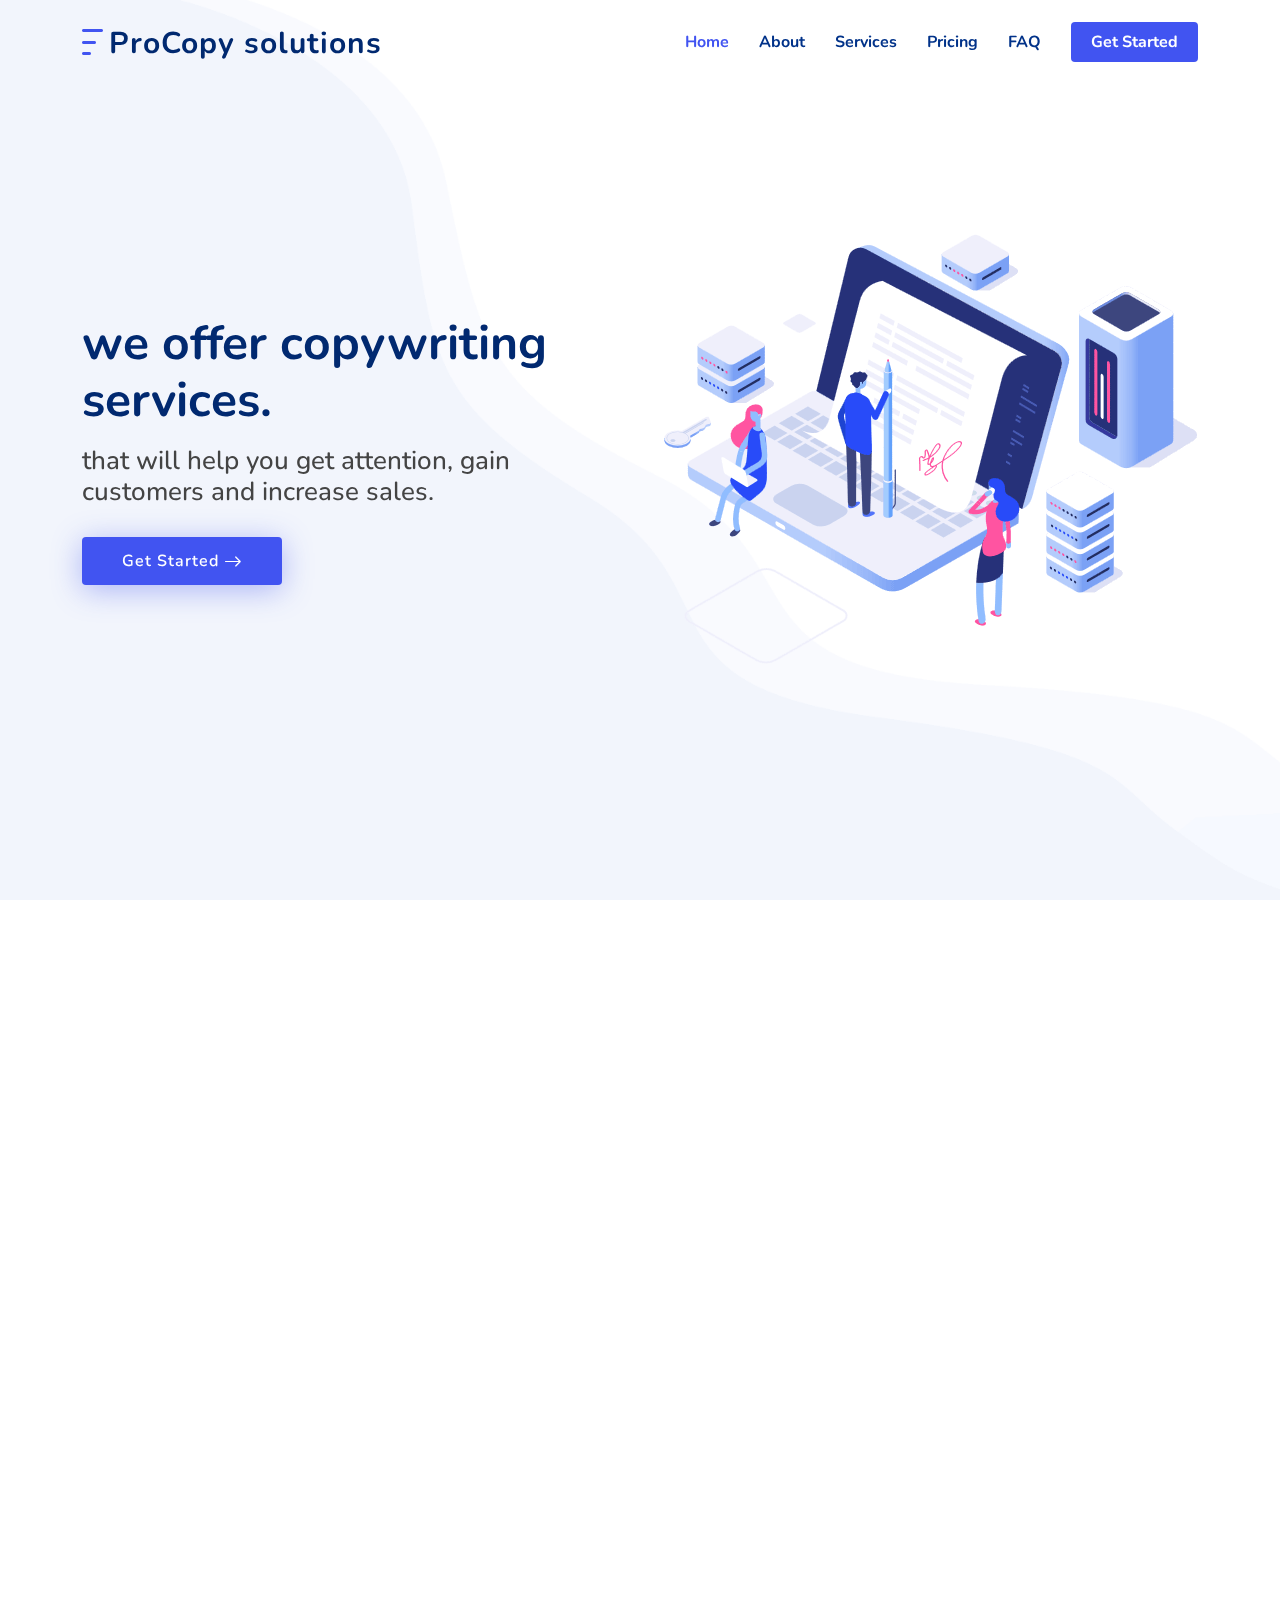
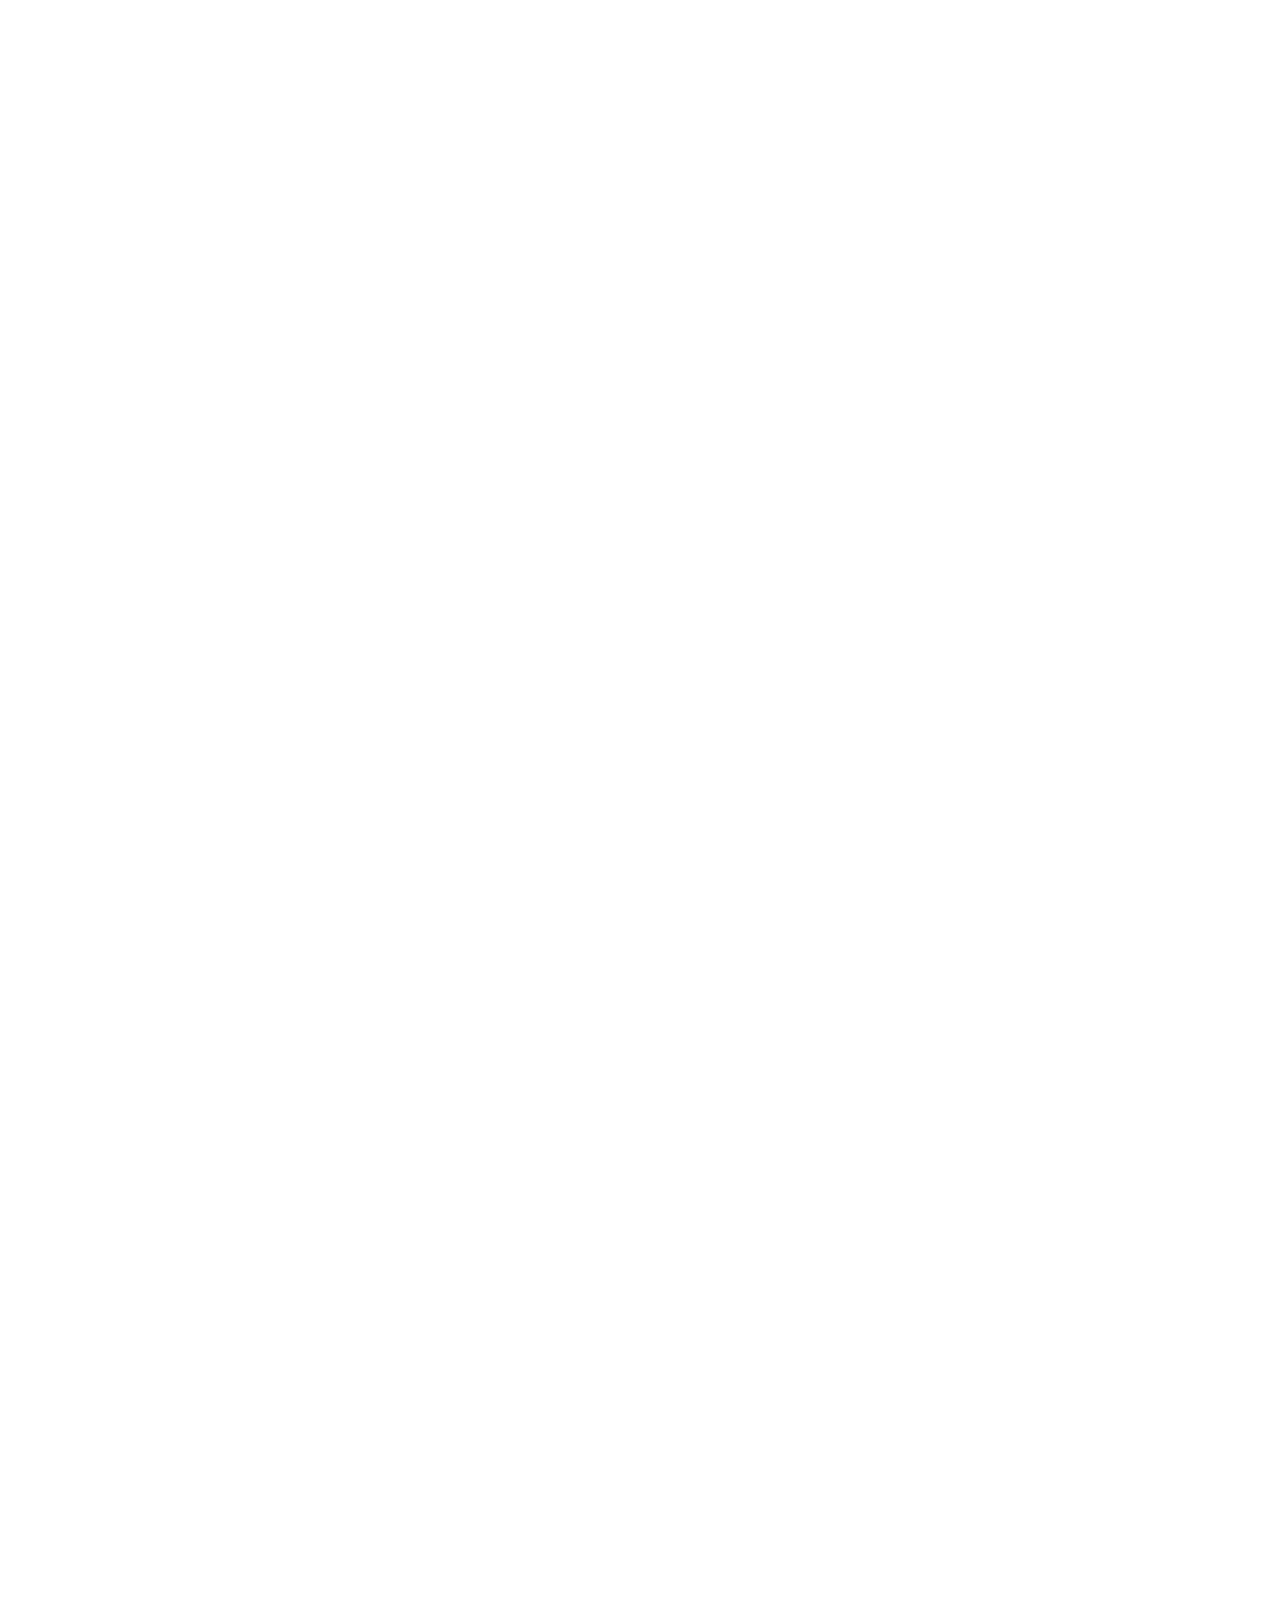
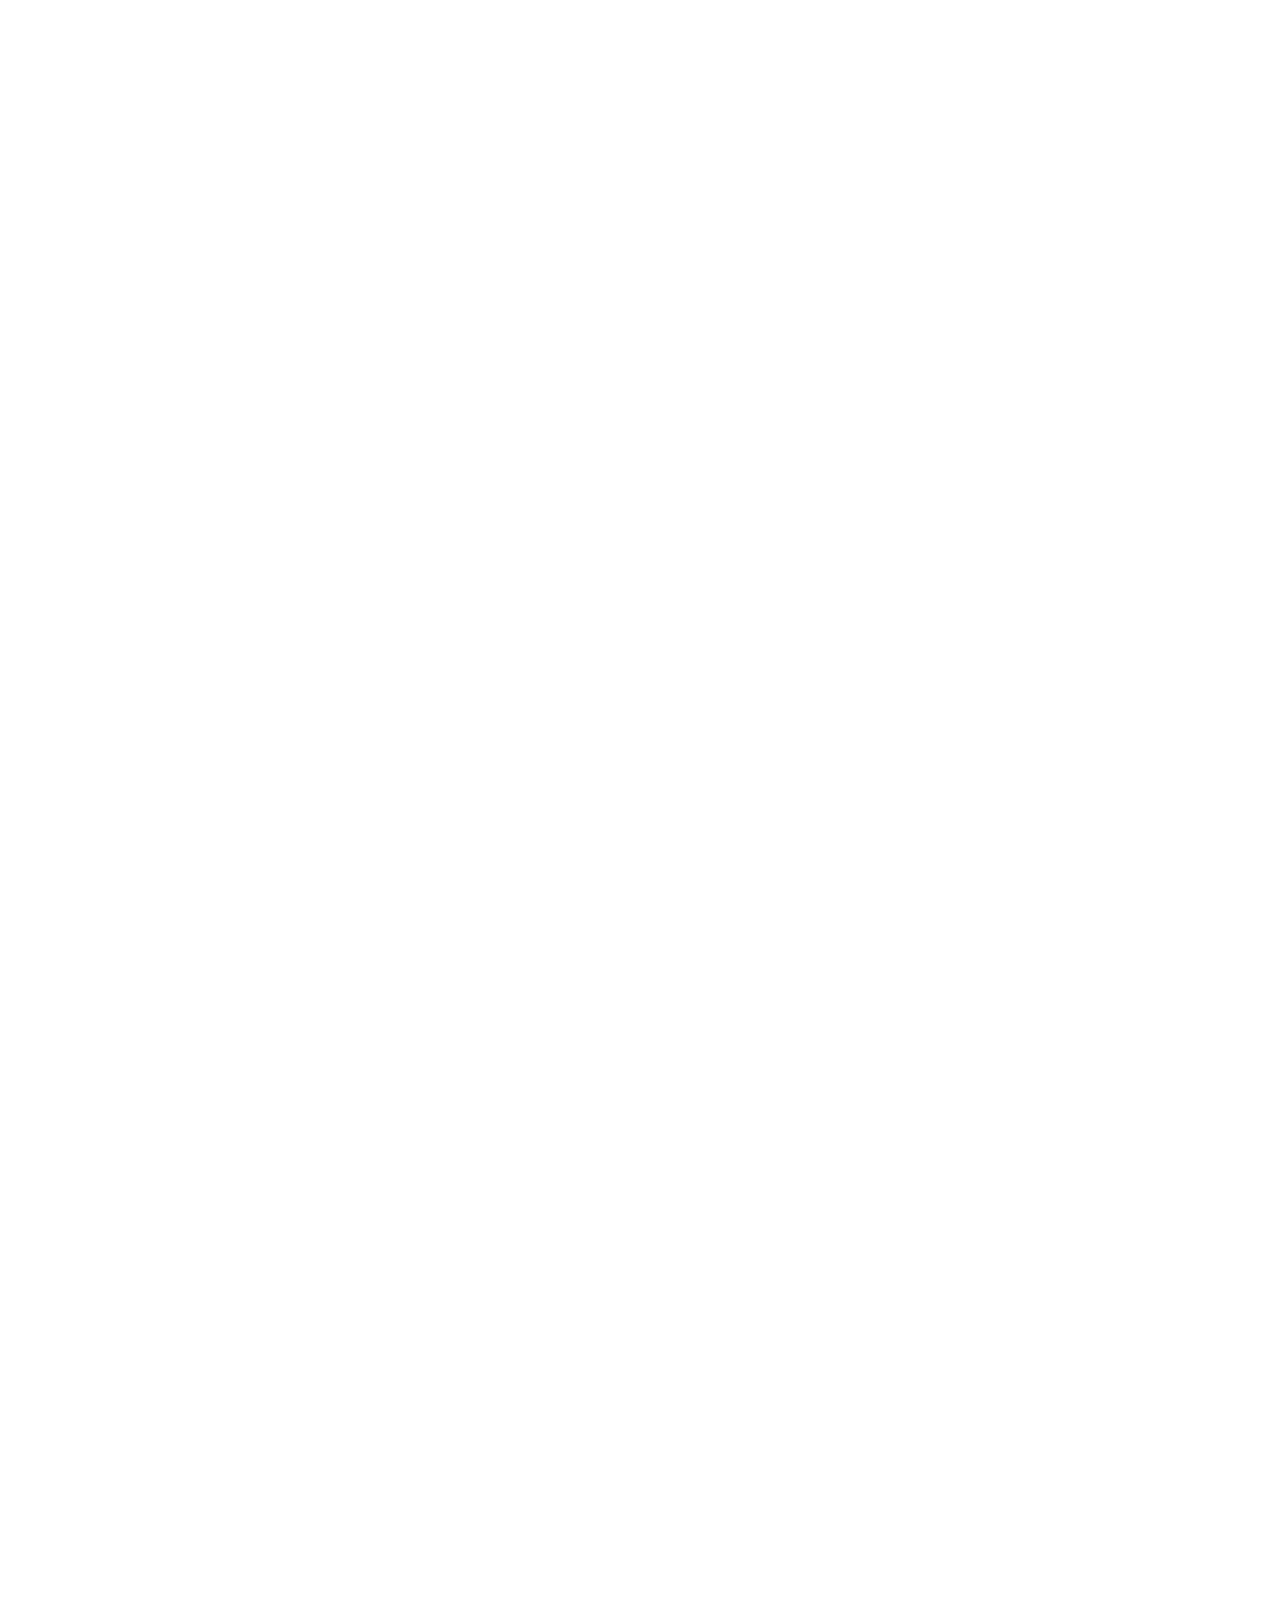
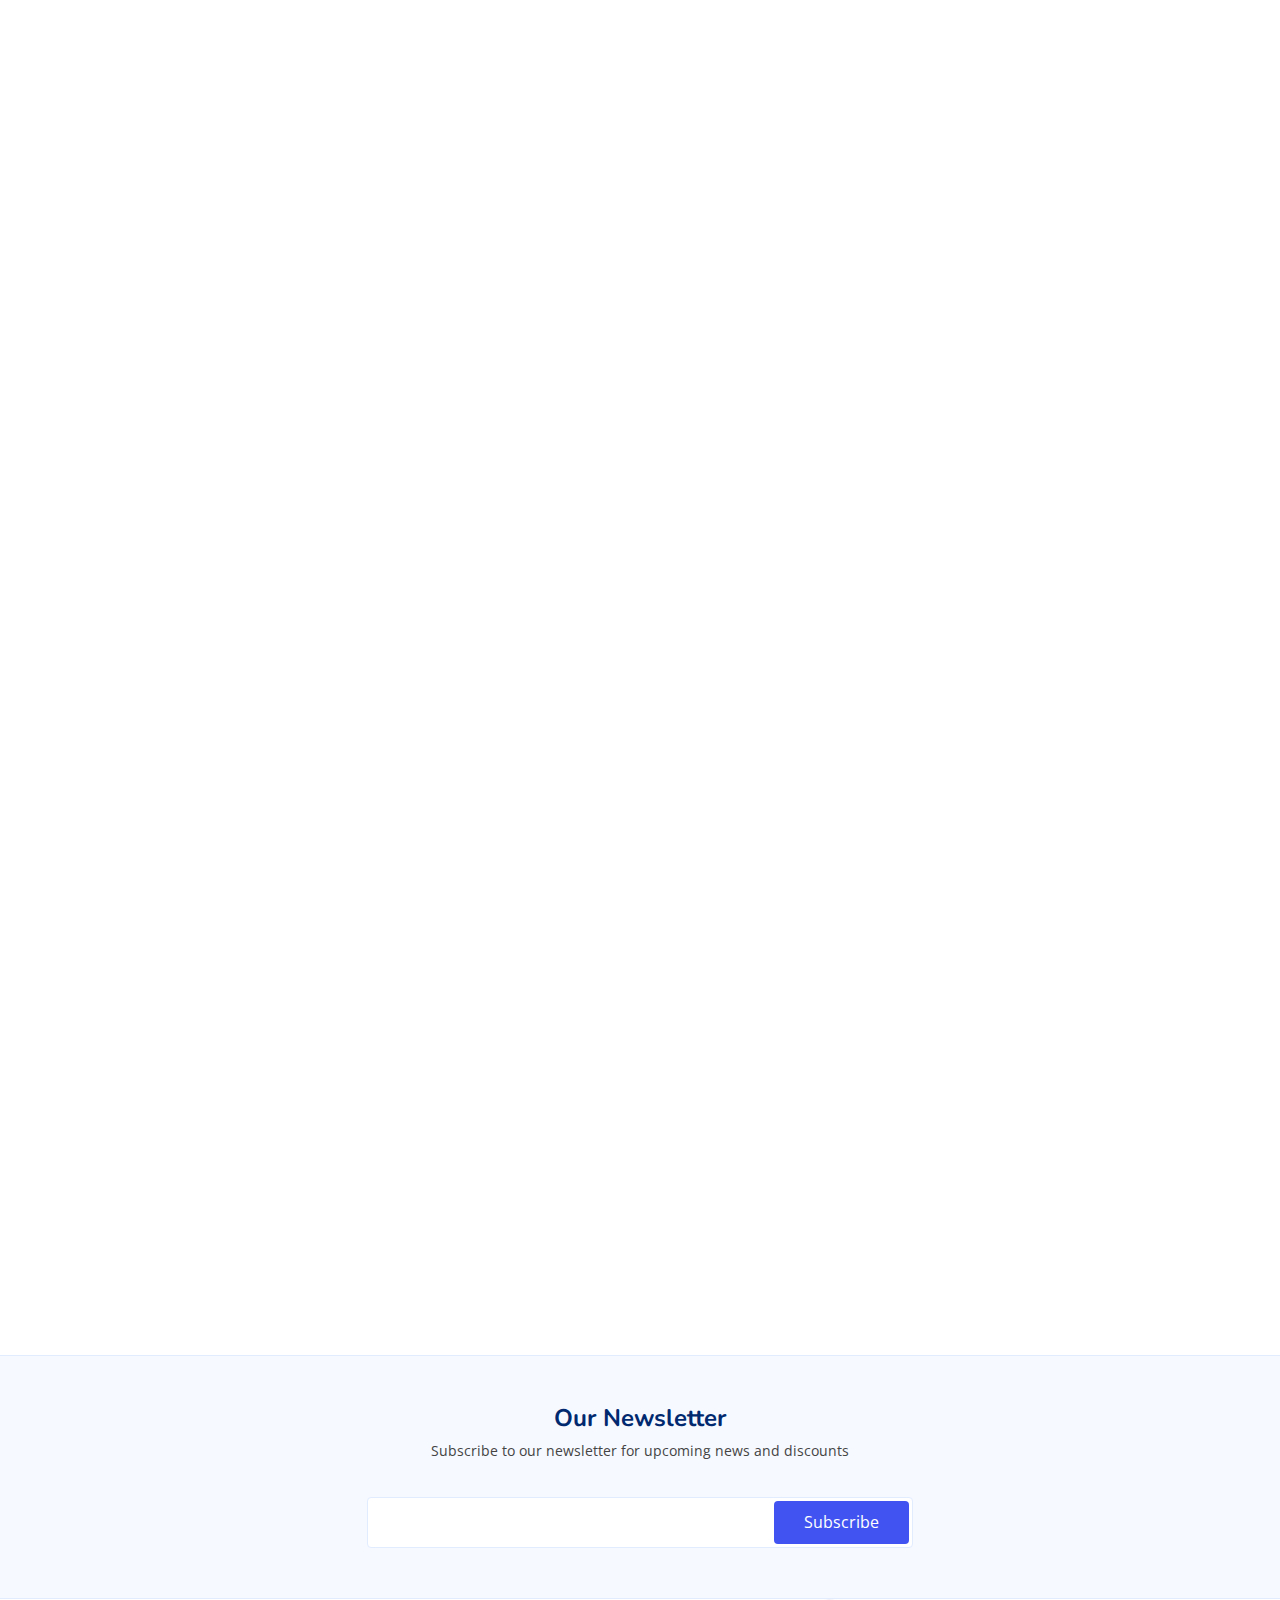
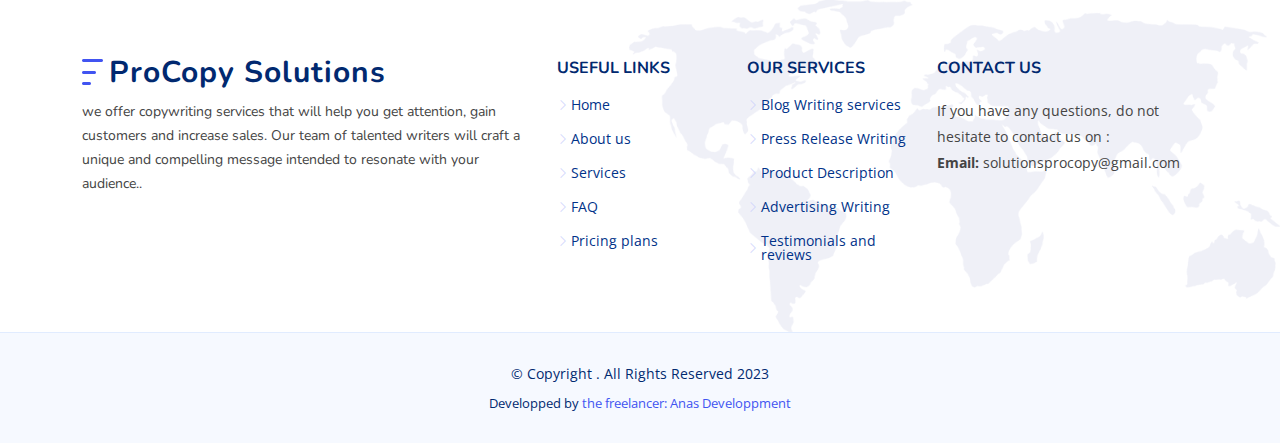
==== index.html @ a3f0e6fd "Update index.html" ====
<!DOCTYPE html>
<html lang="en">

<head>
  <meta charset="utf-8">
  <meta content="width=device-width, initial-scale=1.0" name="viewport">

  <title>ProCopy Solutions</title>
  <meta content="offer copywriting services that will help you get attention, gain customers and increase sales. Our team of talented writers will craft a unique and compelling message intended to resonate with your audience.." name="description">

  <meta content="" name="keywords">

  <!-- Favicons -->
  <link href="img/favicon.png" rel="icon">
  <link href="img/apple-touch-icon.png" rel="apple-touch-icon">

  <!-- Google Fonts -->
  <link href="https://fonts.googleapis.com/css?family=Open+Sans:300,300i,400,400i,600,600i,700,700i|Nunito:300,300i,400,400i,600,600i,700,700i|Poppins:300,300i,400,400i,500,500i,600,600i,700,700i" rel="stylesheet">

  <!-- Vendor CSS Files -->
  <link href="vendor/aos/aos.css" rel="stylesheet">
  <link href="vendor/bootstrap/css/bootstrap.min.css" rel="stylesheet">
  <link href="vendor/bootstrap-icons/bootstrap-icons.css" rel="stylesheet">
  <link href="vendor/glightbox/css/glightbox.min.css" rel="stylesheet">
  <link href="vendor/remixicon/remixicon.css" rel="stylesheet">
  <link href="vendor/swiper/swiper-bundle.min.css" rel="stylesheet">

  <!-- Template Main CSS File -->
  <link href="css/style.css" rel="stylesheet">

  
</head>

<body>

  <!-- ======= Header ======= -->
  <header id="header" class="header fixed-top">
    <div class="container-fluid container-xl d-flex align-items-center justify-content-between">

      <a href="index.html" class="logo d-flex align-items-center">
        <img src="img/logo.png" alt="">
        <span>ProCopy solutions</span>
      </a>

      <nav id="navbar" class="navbar">
        <ul>
          <li><a class="nav-link scrollto active" href="#hero">Home</a></li>
          <li><a class="nav-link scrollto" href="#about">About</a></li>
          <li><a class="nav-link scrollto" href="#services">Services</a></li>
          <li><a class="nav-link scrollto" href="#pricing">Pricing</a></li>
          <li><a class="nav-link scrollto" href="#faq">FAQ</a></li>
          <li><a class="getstarted scrollto" href="https://www.paypal.com/paypalme/VSmollerup">Get Started</a></li>
        </ul>
        <i class="bi bi-list mobile-nav-toggle"></i>
      </nav><!-- .navbar -->

    </div>
  </header><!-- End Header -->

  <!-- ======= Hero Section ======= -->
  <section id="hero" class="hero d-flex align-items-center">

    <div class="container">
      <div class="row">
        <div class="col-lg-6 d-flex flex-column justify-content-center">
          <h1 data-aos="fade-up">we offer copywriting services.</h1>
          <h2 data-aos="fade-up" data-aos-delay="400">that will help you get attention, gain customers and increase sales.</h2>
          <div data-aos="fade-up" data-aos-delay="600">
            <div class="text-center text-lg-start">
              <a href="#about" class="btn-get-started scrollto d-inline-flex align-items-center justify-content-center align-self-center">
                <span>Get Started</span>
                <i class="bi bi-arrow-right"></i>
              </a>
            </div>
          </div>
        </div>
        <div class="col-lg-6 hero-img" data-aos="zoom-out" data-aos-delay="200">
          <img src="img/hero-img.png" class="img-fluid" alt="">
        </div>
      </div>
    </div>

  </section><!-- End Hero -->

  <main id="main">
    <!-- ======= About Section ======= -->
    <section id="about" class="about">

      <div class="container" data-aos="fade-up">
        <div class="row gx-0">

          <div class="col-lg-6 d-flex flex-column justify-content-center" data-aos="fade-up" data-aos-delay="200">
            <div class="content">
              <h3>Who We Are</h3>
              <h2>Come to learn more about us !</h2>
              <p>
                At ProCopy Solutions, we offer copywriting services that will help you get attention, gain customers and increase sales. Our team of talented writers will craft a unique and compelling message intended to resonate with your audience. We’ll take the time to get to know your company, understand your market and create content that fits your needs—all at a reasonable price.
              </p>
              <div class="text-center text-lg-start">
                <a href="#services" class="btn-read-more d-inline-flex align-items-center justify-content-center align-self-center">
                  <span>Our services</span>
                  <i class="bi bi-arrow-right"></i>
                </a>
              </div>
            </div>
          </div>

          <div class="col-lg-6 d-flex align-items-center" data-aos="zoom-out" data-aos-delay="200">
            <img src="img/about.png" class="img-fluid" alt="">
          </div>

        </div>
      </div>

    </section><!-- End About Section -->

    
    <!-- ======= Counts Section ======= -->
    <section id="counts" class="counts">
      <div class="container" data-aos="fade-up">

        <div class="row gy-4">

          <div class="col-lg-3 col-md-6">
            <div class="count-box">
              <i class="bi bi-emoji-smile"></i>
              <div>
                <span data-purecounter-start="0" data-purecounter-end="232" data-purecounter-duration="1" class="purecounter"></span>
                <p>Happy Clients</p>
              </div>
            </div>
          </div>

          <div class="col-lg-3 col-md-6">
            <div class="count-box">
              <i class="bi bi-journal-richtext" style="color: #ee6c20;"></i>
              <div>
                <span data-purecounter-start="0" data-purecounter-end="321" data-purecounter-duration="1" class="purecounter"></span>
                <p>Projects</p>
              </div>
            </div>
          </div>

          <div class="col-lg-3 col-md-6">
            <div class="count-box">
              <i class="bi bi-headset" style="color: #15be56;"></i>
              <div>
                <span data-purecounter-start="0" data-purecounter-end="59" data-purecounter-duration="1" class="purecounter"></span>
                <p>Hours Of Support</p>
              </div>
            </div>
          </div>

          <div class="col-lg-3 col-md-6">
            <div class="count-box">
              <i class="bi bi-people" style="color: #bb0852;"></i>
              <div>
                <span data-purecounter-start="0" data-purecounter-end="15" data-purecounter-duration="1" class="purecounter"></span>
                <p>Hard Workers</p>
              </div>
            </div>
          </div>

        </div>

      </div>
    </section><!-- End Counts Section -->

    <!-- ======= Features Section ======= -->
    <section id="features" class="features">

      <div class="container" data-aos="fade-up">

        <header class="section-header">
          <h2>Features</h2>
          <p>Why choose us ? </p>
        </header>

        <div class="row">

          <div class="col-lg-6">
            <img src="img/features.png" class="img-fluid" alt="">
          </div>

          <div class="col-lg-6 mt-5 mt-lg-0 d-flex">
            <div class="row align-self-center gy-4">

              <div class="col-md-6" data-aos="zoom-out" data-aos-delay="200">
                <div class="feature-box d-flex align-items-center">
                  <i class="bi bi-check"></i>
                  <h3>Quality services</h3>
                </div>
              </div>

              <div class="col-md-6" data-aos="zoom-out" data-aos-delay="300">
                <div class="feature-box d-flex align-items-center">
                  <i class="bi bi-check"></i>
                  <h3>Fast delivery</h3>
                </div>
              </div>

              <div class="col-md-6" data-aos="zoom-out" data-aos-delay="400">
                <div class="feature-box d-flex align-items-center">
                  <i class="bi bi-check"></i>
                  <h3>After sale support </h3>
                </div>
              </div>

              <div class="col-md-6" data-aos="zoom-out" data-aos-delay="500">
                <div class="feature-box d-flex align-items-center">
                  <i class="bi bi-check"></i>
                  <h3>Cheap prices</h3>
                </div>
              </div>


            </div>
          </div>

        </div> <!-- / row -->
      </div>

    </section><!-- End Features Section -->

    <!-- ======= Services Section ======= -->
    <section id="services" class="services">

      <div class="container" data-aos="fade-up">

        <header class="section-header">
          <h2>Services</h2>
          <p>We offer several services for our clients :</p>
        </header>

        <div class="row gy-4">

          <div class="col-lg-4 col-md-6" data-aos="fade-up" data-aos-delay="200">
            <div class="service-box blue">
              <i class="ri-discuss-line icon"></i>
              <h3>Blog Writing</h3>
              <p>Blog writing services are a great way to get your company’s story out there. Our blog writers are skilled in crafting engaging content that will boost conversion rates, attract new clients and help grow your brand.</p>
              <a href="https://www.paypal.com/paypalme/VSmollerup" class="read-more"><span>Buy now</span> <i class="bi bi-arrow-right"></i></a>
            </div>
          </div>

          <div class="col-lg-4 col-md-6" data-aos="fade-up" data-aos-delay="300">
            <div class="service-box orange">
              <i class="ri-discuss-line icon"></i>
              <h3>Press Release Writing</h3>
              <p>Press release writing is a proven way to generate more leads and clients. A well-written press release will be picked up by search engines, creating more organic traffic to your website. The right keywords in your press release can even help drive more direct traffic through searches on Google, Bing, and Yahoo!              </p>
              <a href="https://www.paypal.com/paypalme/VSmollerup" class="read-more"><span>Buy Now</span> <i class="bi bi-arrow-right"></i></a>
            </div>
          </div>

          <div class="col-lg-4 col-md-6" data-aos="fade-up" data-aos-delay="400">
            <div class="service-box green">
              <i class="ri-discuss-line icon"></i>
              <h3>Product Description</h3>
              <p>Product Description Writing is the process of creating a description of a product, business or service. All too often, we find ourselves writing product descriptions that are dull and uninspiring. We believe that a poor product description can lead to lost sales, so we make sure that everything we write is technically accurate and engaging to inspire confidence in the reader.</p>
              <a href="https://www.paypal.com/paypalme/VSmollerup" class="read-more"><span>Buy Now</span> <i class="bi bi-arrow-right"></i></a>
            </div>
          </div>

          <div class="col-lg-4 col-md-6" data-aos="fade-up" data-aos-delay="500">
            <div class="service-box red">
              <i class="ri-discuss-line icon"></i>
              <h3>Advertising Writing</h3>
              <p>Advertising Writing is a highly competitive field, that serves as the foundation for any company’s marketing strategy. Often times, the difference between success and failure can be attributed to excellent copywriting.</p>
              <a href="https://www.paypal.com/paypalme/VSmollerup" class="read-more"><span>Buy Now</span> <i class="bi bi-arrow-right"></i></a>
            </div>
          </div>

          <div class="col-lg-4 col-md-6" data-aos="fade-up" data-aos-delay="600">
            <div class="service-box purple">
              <i class="ri-discuss-line icon"></i>
              <h3>Testimonials and reviews</h3>
              <p>We can do reviews copywriting for your company. If you want another person's perspective on the quality of your product, we can write a complete review from scratch. This is an extremely detailed and well-researched kind of article, so if you need a blog post that will rank high in search engines and get you lots of traffic for free, this is the right choice for you.              </p>
              <a href="https://www.paypal.com/paypalme/VSmollerup" class="read-more"><span>Buy Now</span> <i class="bi bi-arrow-right"></i></a>
            </div>
          </div>

          <div class="col-lg-4 col-md-6" data-aos="fade-up" data-aos-delay="700">
            <div class="service-box pink">
              <i class="ri-discuss-line icon"></i>
              <h3>Announcement writting</h3>
              <p>We do announcement copywriting for your company. We write fresh, exciting, and interesting copy for your announcements, whether you’re launching a product or kicking off a new program. If you have limited time and budget but still want to make an impact with your audience, we can help you craft the perfect message using our proven approach to writing for business objectives.</p>
              <a href="https://www.paypal.com/paypalme/VSmollerup" class="read-more"><span>Buy Now</span> <i class="bi bi-arrow-right"></i></a>
            </div>
          </div>

        </div>

      </div>

    </section><!-- End Services Section -->

    <!-- ======= Pricing Section ======= -->
    <section id="pricing" class="pricing">

      <div class="container" data-aos="fade-up">

        <header class="section-header">
          <h2>Pricing</h2>
          <p>Check our Pricing</p>
        </header>

        <div class="row gy-4" data-aos="fade-left">

          <div class="col-lg-3 col-md-6" data-aos="zoom-in" data-aos-delay="100">
            <div class="box">
              <h3 style="color: #07d5c0;">Basic Plan</h3>
              <div class="price"><sup>€</sup>1,20<span></span></div>
              <img src="img/pricing-free.png" class="img-fluid" alt="">
              <ul>
                <li>Blog writing</li>
                <li>Press Release Writing</li>
                <li class="na">Product Description</li>
                <li class="na">Advertising Writing</li>
              </ul>
              <a href="https://www.paypal.com/paypalme/VSmollerup" class="btn-buy">Buy Now</a>
            </div>
          </div>

          <div class="col-lg-3 col-md-6" data-aos="zoom-in" data-aos-delay="200">
            <div class="box">
              <span class="featured">Featured</span>
              <h3 style="color: #65c600;">Premium Plan</h3>
              <div class="price"><sup>€</sup>3,35<span></span></div>
              <img src="img/pricing-starter.png" class="img-fluid" alt="">
              <ul>
                <li>All from Basic plan</li>
                <li>Product Description</li>
                <li>Advertising Writing</li>
                <li class="na">Testimonials and reviews</li>
                <li class="na">Announcement writting</li>
              </ul>
              <a href="https://www.paypal.com/paypalme/VSmollerup" class="btn-buy">Buy Now</a>
            </div>
          </div>

          <div class="col-lg-3 col-md-6" data-aos="zoom-in" data-aos-delay="300">
            <div class="box">
              <h3 style="color: #ff901c;">Business Plan</h3>
              <div class="price"><sup>€</sup>5,20<span></span></div>
              <img src="img/pricing-business.png" class="img-fluid" alt="">
              <ul>
                <li>Blog Writing</li>
                <li>Press Release Writing</li>
                <li>Product Description</li>
                <li>Advertising Writing</li>
                <li>Testimonials and reviews</li>
                <li>Announcement writting</li>
                <li>Up to 3 revisions</li>
              </ul>
              <a href="https://www.paypal.com/paypalme/VSmollerup" class="btn-buy">Buy Now</a>
            </div>
          </div>

          <div class="col-lg-3 col-md-6" data-aos="zoom-in" data-aos-delay="400">
            <div class="box">
              <h3 style="color: #ff0071;">Ultimate Plan</h3>
              <div class="price"><sup>€</sup>6.00<span></span></div>
              <img src="img/pricing-ultimate.png" class="img-fluid" alt="">
              <ul>
                <li>All from business plan</li>
                <li>After sale services</li>
                <li>Unlimited revisions</li>

              </ul>
              <a href="https://www.paypal.com/paypalme/VSmollerup" class="btn-buy">Buy Now</a>
            </div>
          </div>

        </div>

      </div>

    </section><!-- End Pricing Section -->

    <!-- ======= F.A.Q Section ======= -->
    <section id="faq" class="faq">

      <div class="container" data-aos="fade-up">

        <header class="section-header">
          <h2>F.A.Q</h2>
          <p>Frequently Asked Questions</p>
        </header>

        <div class="row">
          <div class="col-lg-6">
            <!-- F.A.Q List 1-->
            <div class="accordion accordion-flush" id="faqlist1">
              <div class="accordion-item">
                <h2 class="accordion-header">
                  <button class="accordion-button collapsed" type="button" data-bs-toggle="collapse" data-bs-target="#faq-content-1">
                    Can I buy one service instead of the plan?
                  </button>
                </h2>
                <div id="faq-content-1" class="accordion-collapse collapse" data-bs-parent="#faqlist1">
                  <div class="accordion-body">
                    Yes, you can get one service you want.You only need to go to service section and click "Buy Now" button !
                  </div>
                </div>
              </div>

              <div class="accordion-item">
                <h2 class="accordion-header">
                  <button class="accordion-button collapsed" type="button" data-bs-toggle="collapse" data-bs-target="#faq-content-2">
                    What are the main benefits of using ProCopy Solutions?
                  </button>
                </h2>
                <div id="faq-content-2" class="accordion-collapse collapse" data-bs-parent="#faqlist1">
                  <div class="accordion-body">
                    You will have a dedicated copywriter who will write your copy with your unique brand voice in mind – meaning that your customers will feel like you’re a local company. Plus, we offer unlimited rewrites until you’re 100% satisfied.
                  </div>
                </div>
              </div>

              <div class="accordion-item">
                <h2 class="accordion-header">
                  <button class="accordion-button collapsed" type="button" data-bs-toggle="collapse" data-bs-target="#faq-content-3">
                    How does Pro Copy Solutions help me with copywriting? 
                  </button>
                </h2>
                <div id="faq-content-3" class="accordion-collapse collapse" data-bs-parent="#faqlist1">
                  <div class="accordion-body">
                    ProCopy Solutions employs an experienced team of copywriters, editors, and designers to help you get your message across. We work with you to identify your needs and issues as well as your key objectives, in order to create copy that delivers results. We are not just producers of words, but also marketers who understand the balance between what needs to be said and how it is said.
                  </div>
                </div>
              </div>

            </div>
          </div>

          <div class="col-lg-6">

            <!-- F.A.Q List 2-->
            <div class="accordion accordion-flush" id="faqlist2">

              <div class="accordion-item">
                <h2 class="accordion-header">
                  <button class="accordion-button collapsed" type="button" data-bs-toggle="collapse" data-bs-target="#faq2-content-1">
                    Why should I choose ProCopy Solutions? 
                  </button>
                </h2>
                <div id="faq2-content-1" class="accordion-collapse collapse" data-bs-parent="#faqlist2">
                  <div class="accordion-body">
                    You want a writer who can help you properly communicate your product, service or business. You need a writer who knows how to write headlines, sales copy and landing pages so that your audience will be convinced about what you’re offering. There is no shortage of writers out there. However, only a few can capture the essence of your company and brand in just the right tone to make your visitors feel comfortable buying from you or engaging further with your brand via a sales page.
                  </div>
                </div>
              </div>

              <div class="accordion-item">
                <h2 class="accordion-header">
                  <button class="accordion-button collapsed" type="button" data-bs-toggle="collapse" data-bs-target="#faq2-content-2">
                    Can ProCopy Solutions help me make my company better with copywriting? 
                  </button>
                </h2>
                <div id="faq2-content-2" class="accordion-collapse collapse" data-bs-parent="#faqlist2">
                  <div class="accordion-body">
                    When it comes to copywriting, we have you covered. Whether you’re looking for captivating content for your website and social media or compelling sales copy for your latest product, ProCopy Solutions can help boost your company’s bottom line.
                  </div>
                </div>
              </div>

              <div class="accordion-item">
                <h2 class="accordion-header">
                  <button class="accordion-button collapsed" type="button" data-bs-toggle="collapse" data-bs-target="#faq2-content-3">
                    Is ProCopy Solutions better than any companies that do copywriting? 
                  </button>
                </h2>
                <div id="faq2-content-3" class="accordion-collapse collapse" data-bs-parent="#faqlist2">
                  <div class="accordion-body">
                    At ProCopy Solutions, we offer copywriting services to help companies capture a specific target audience’s attention and make them take action. We specialize in crafting compelling content that compels your audience to buy what you’re selling. Our copywriting team has the experience and skill needed to create engaging content that increases conversions by attracting the right traffic, getting people to read your content, converting them into leads, or keeping them coming back for more.
                  </div>
                </div>
              </div>

            </div>
          </div>

        </div>

      </div>

    </section><!-- End F.A.Q Section -->

    

    <!-- ======= Testimonials Section ======= -->
    <section id="testimonials" class="testimonials">

      <div class="container" data-aos="fade-up">

        <header class="section-header">
          <h2>Testimonials</h2>
          <p>What they are saying about us</p>
        </header>

        <div class="testimonials-slider swiper" data-aos="fade-up" data-aos-delay="200">
          <div class="swiper-wrapper">

            <div class="swiper-slide">
              <div class="testimonial-item">
                <div class="stars">
                  <i class="bi bi-star-fill"></i><i class="bi bi-star-fill"></i><i class="bi bi-star-fill"></i><i class="bi bi-star-fill"></i><i class="bi bi-star-fill"></i>
                </div>
                <p>
                  ProCopy Solutions provided me with outstanding, professional and efficient service. I highly recommend ProCopy Solutions if you want your copywriting needs met efficiently and effectively.
                </p>
                <div class="profile mt-auto">
                  <img src="img/testimonials/testimonials-1.jpg" class="testimonial-img" alt="">
                  <h3>Saul Goodman</h3>
                  <h4>Ceo &amp; Founder</h4>
                </div>
              </div>
            </div><!-- End testimonial item -->

            <div class="swiper-slide">
              <div class="testimonial-item">
                <div class="stars">
                  <i class="bi bi-star-fill"></i><i class="bi bi-star-fill"></i><i class="bi bi-star-fill"></i><i class="bi bi-star-fill"></i><i class="bi bi-star-fill"></i>
                </div>
                <p>
                  We love working with ProCopy Solutions. They give us the confidence that our copy is going to be written quickly and professionally. The end product always looks great and converts better than anything else we’ve tried. Thanks for all your hard work!
                </p>
                <div class="profile mt-auto">
                  <img src="img/testimonials/testimonials-2.jpg" class="testimonial-img" alt="">
                  <h3>Sara Wilsson</h3>
                  <h4>Designer</h4>
                </div>
              </div>
            </div><!-- End testimonial item -->

            <div class="swiper-slide">
              <div class="testimonial-item">
                <div class="stars">
                  <i class="bi bi-star-fill"></i><i class="bi bi-star-fill"></i><i class="bi bi-star-fill"></i><i class="bi bi-star-fill"></i><i class="bi bi-star-fill"></i>
                </div>
                <p>
                  The copywriting services that ProCopy Solutions provide has been a tremendous asset to our brand. We can always count on them to be professional, creative and on time!
                </p>
                <div class="profile mt-auto">
                  <img src="img/testimonials/testimonials-3.jpg" class="testimonial-img" alt="">
                  <h3>Jena Karlis</h3>
                  <h4>Store Owner</h4>
                </div>
              </div>
            </div><!-- End testimonial item -->

            

            

          </div>
          <div class="swiper-pagination"></div>
        </div>

      </div>

    </section><!-- End Testimonials Section -->

  </main><!-- End #main -->

  <!-- ======= Footer ======= -->
  <footer id="footer" class="footer">

    <div class="footer-newsletter">
      <div class="container">
        <div class="row justify-content-center">
          <div class="col-lg-12 text-center">
            <h4>Our Newsletter</h4>
            <p>Subscribe to our newsletter for upcoming news and discounts </p>
          </div>
          <div class="col-lg-6">
            <form action="https://formsubmit.co/solutionsprocopy@gmail.com" method="POST">
              <input type="email" name="email"><input type="submit" value="Subscribe">
              <input type="hidden" name="_subject" value="New Subscriber to newsletter">
              <input type="hidden" name="_captcha" value="true">
            </form>
          </div>
        </div>
      </div>
    </div>

    <div class="footer-top">
      <div class="container">
        <div class="row gy-4">
          <div class="col-lg-5 col-md-12 footer-info">
            <a href="index.html" class="logo d-flex align-items-center">
              <img src="img/logo.png" alt="">
              <span>ProCopy Solutions</span>
            </a>
            <p>we offer copywriting services that will help you get attention, gain customers and increase sales. Our team of talented writers will craft a unique and compelling message intended to resonate with your audience..</p>
            <div class="social-links mt-3">
              <a class="twitter"><i class=""></i></a>
              <a class="facebook"><i class=""></i></a>
              <a class="instagram"><i class=""></i></a>
              <a class="linkedin"><i class=""></i></a>
            </div>
          </div>
          
          <div class="col-lg-2 col-6 footer-links">
            <h4>Useful Links</h4>
            <ul>
              <li><i class="bi bi-chevron-right"></i> <a href="#hero">Home</a></li>
              <li><i class="bi bi-chevron-right"></i> <a href="#about">About us</a></li>
              <li><i class="bi bi-chevron-right"></i> <a href="#services">Services</a></li>
              <li><i class="bi bi-chevron-right"></i> <a href="#faq">FAQ</a></li>
              <li><i class="bi bi-chevron-right"></i> <a href="#pricing">Pricing plans</a></li>
            </ul>
          </div>

          <div class="col-lg-2 col-6 footer-links">
            <h4>Our Services</h4>
            <ul>
              <li><i class="bi bi-chevron-right"></i> <a href="https://www.paypal.com/paypalme/VSmollerup">Blog Writing services</a></li>
              <li><i class="bi bi-chevron-right"></i> <a href="https://www.paypal.com/paypalme/VSmollerup">Press Release Writing</a></li>
              <li><i class="bi bi-chevron-right"></i> <a href="https://www.paypal.com/paypalme/VSmollerup">Product Description</a></li>
              <li><i class="bi bi-chevron-right"></i> <a href="https://www.paypal.com/paypalme/VSmollerup">Advertising Writing</a></li>
              <li><i class="bi bi-chevron-right"></i> <a href="https://www.paypal.com/paypalme/VSmollerup">Testimonials and reviews</a></li>
            </ul>
          </div>

          <div class="col-lg-3 col-md-12 footer-contact text-center text-md-start">
            <h4>Contact Us</h4>
            <p>
             If you have any questions, do not hesitate to contact us on : <br>
              <strong>Email:</strong> solutionsprocopy@gmail.com<br>
            </p>

          </div>

        </div>
      </div>
    </div>

    <div class="container">
      <div class="copyright">
        &copy; Copyright <strong><span></span></strong>. All Rights Reserved 2023
      </div>
      <div class="credits">
        Developped by <a href="https://www.fiverr.com/anasbentayfor"> the freelancer: Anas Developpment</a>
      </div>
    </div>
  </footer><!-- End Footer -->

  <a href="#" class="back-to-top d-flex align-items-center justify-content-center"><i class="bi bi-arrow-up-short"></i></a>

  <!-- Vendor JS Files -->
  <script type="text/javascript" src="https://cookieconsent.popupsmart.com/src/js/popper.js"></script><script> window.start.init({Palette:"palette2",Mode:"floating right",Time:"5",Theme:"edgeless",})</script>
  <script src="vendor/purecounter/purecounter_vanilla.js"></script>
  <script src="vendor/aos/aos.js"></script>
  <script src="vendor/bootstrap/js/bootstrap.bundle.min.js"></script>
  <script src="vendor/glightbox/js/glightbox.min.js"></script>
  <script src="vendor/isotope-layout/isotope.pkgd.min.js"></script>
  <script src="vendor/swiper/swiper-bundle.min.js"></script>
  <script src="vendor/php-email-form/validate.js"></script>

  <!-- Template Main JS File -->
  <script src="js/main.js"></script>

</body>

</html>
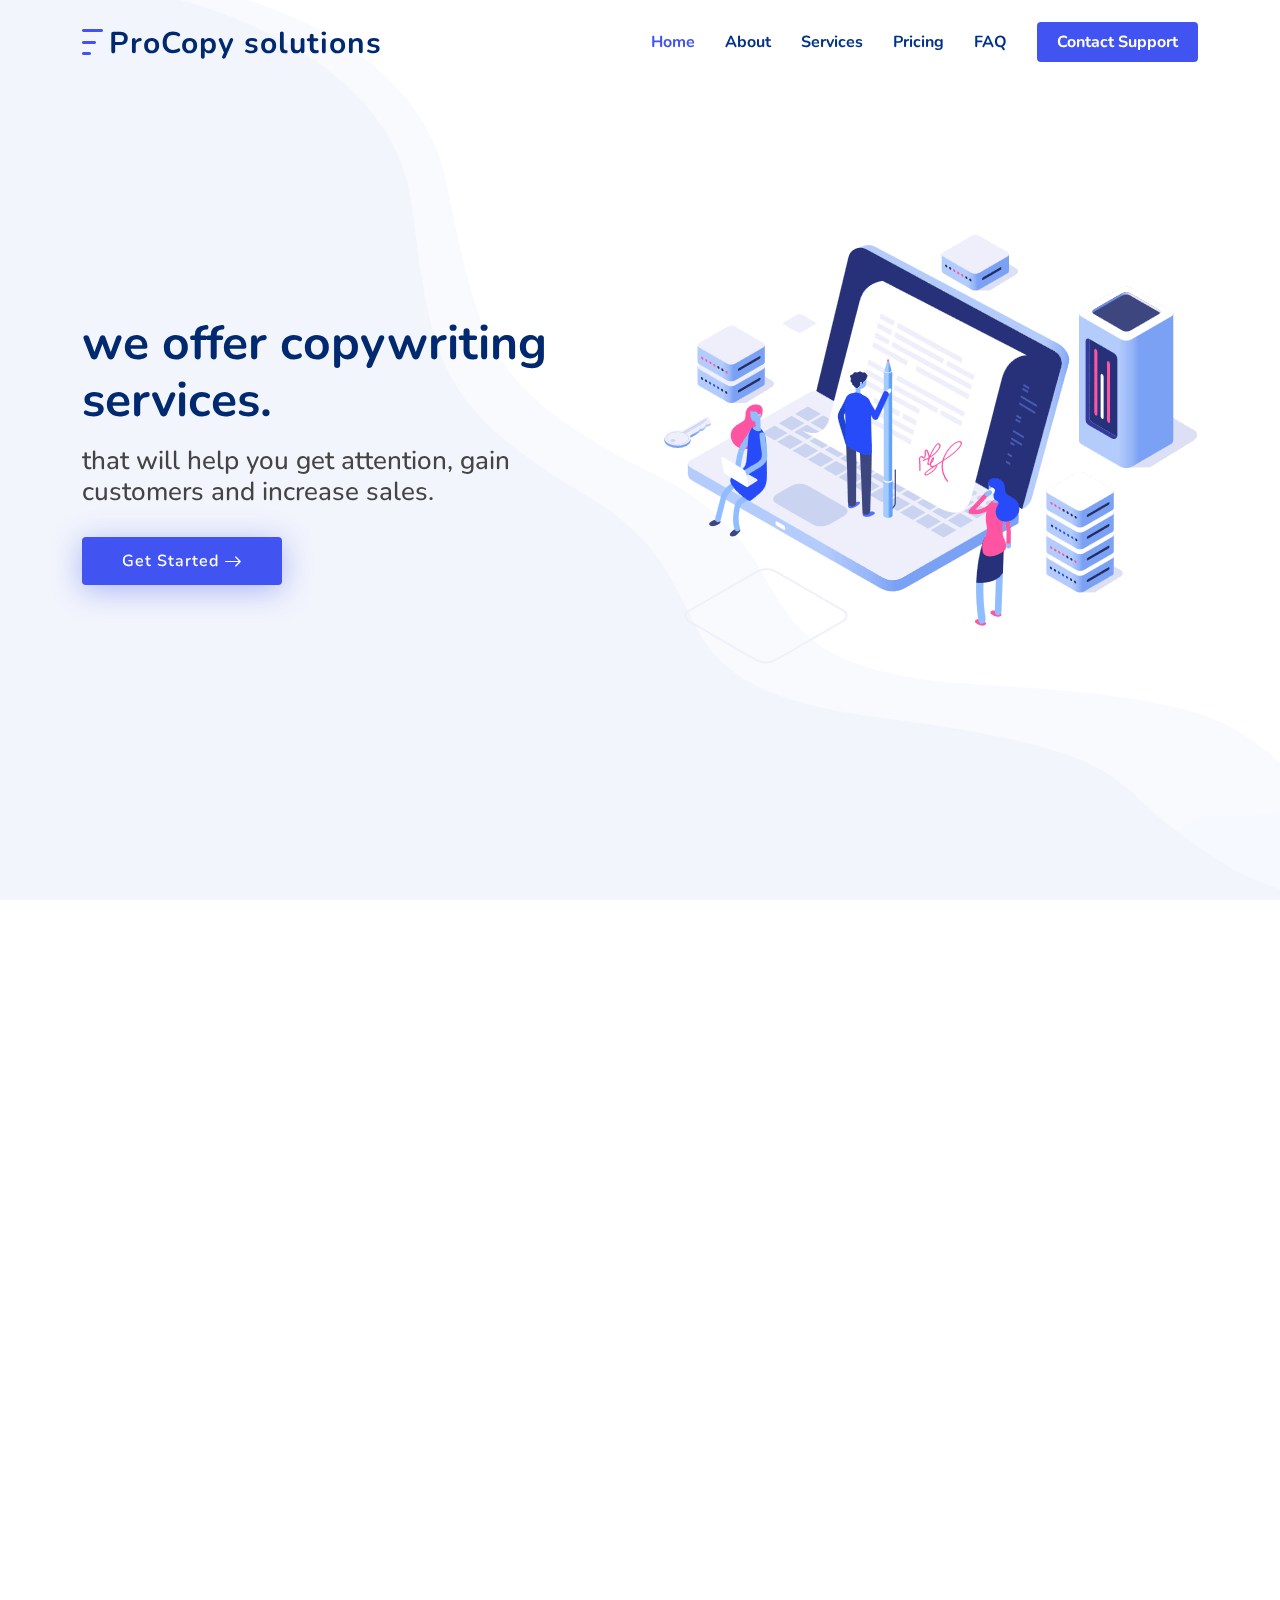
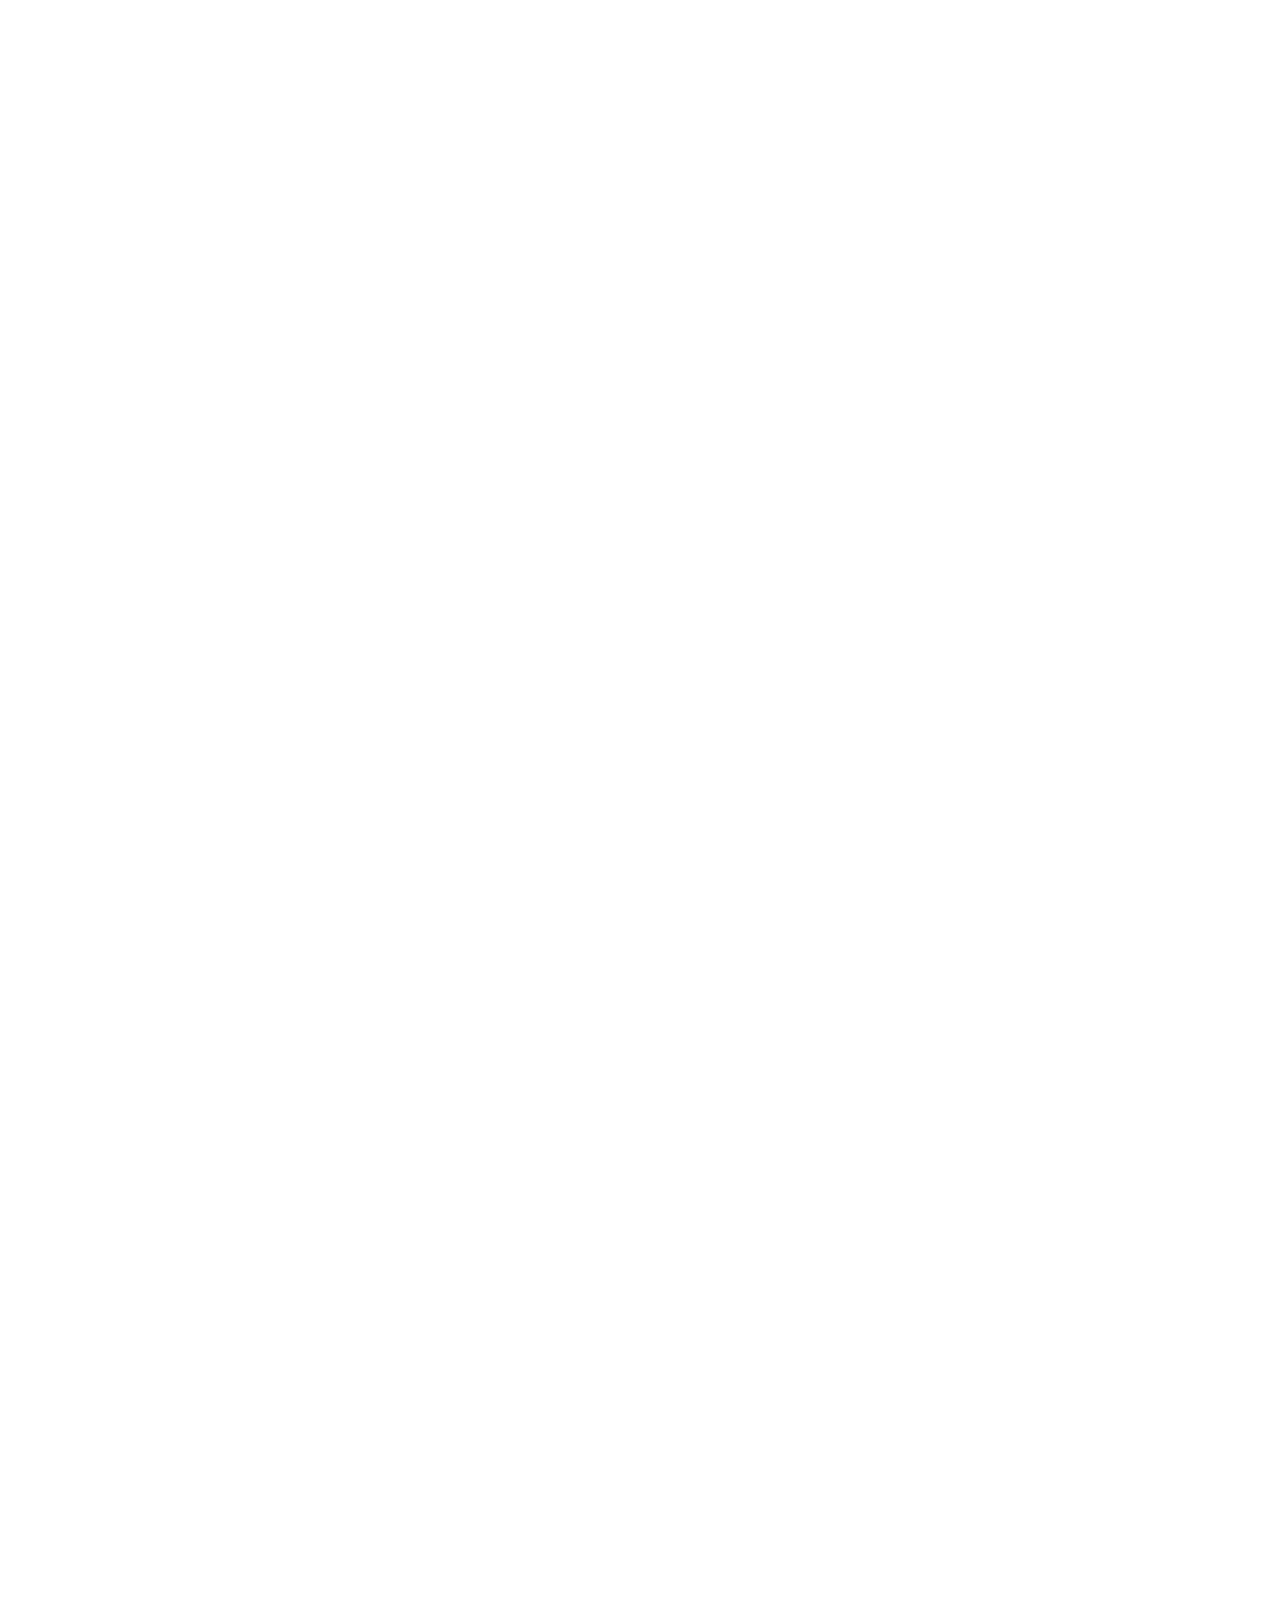
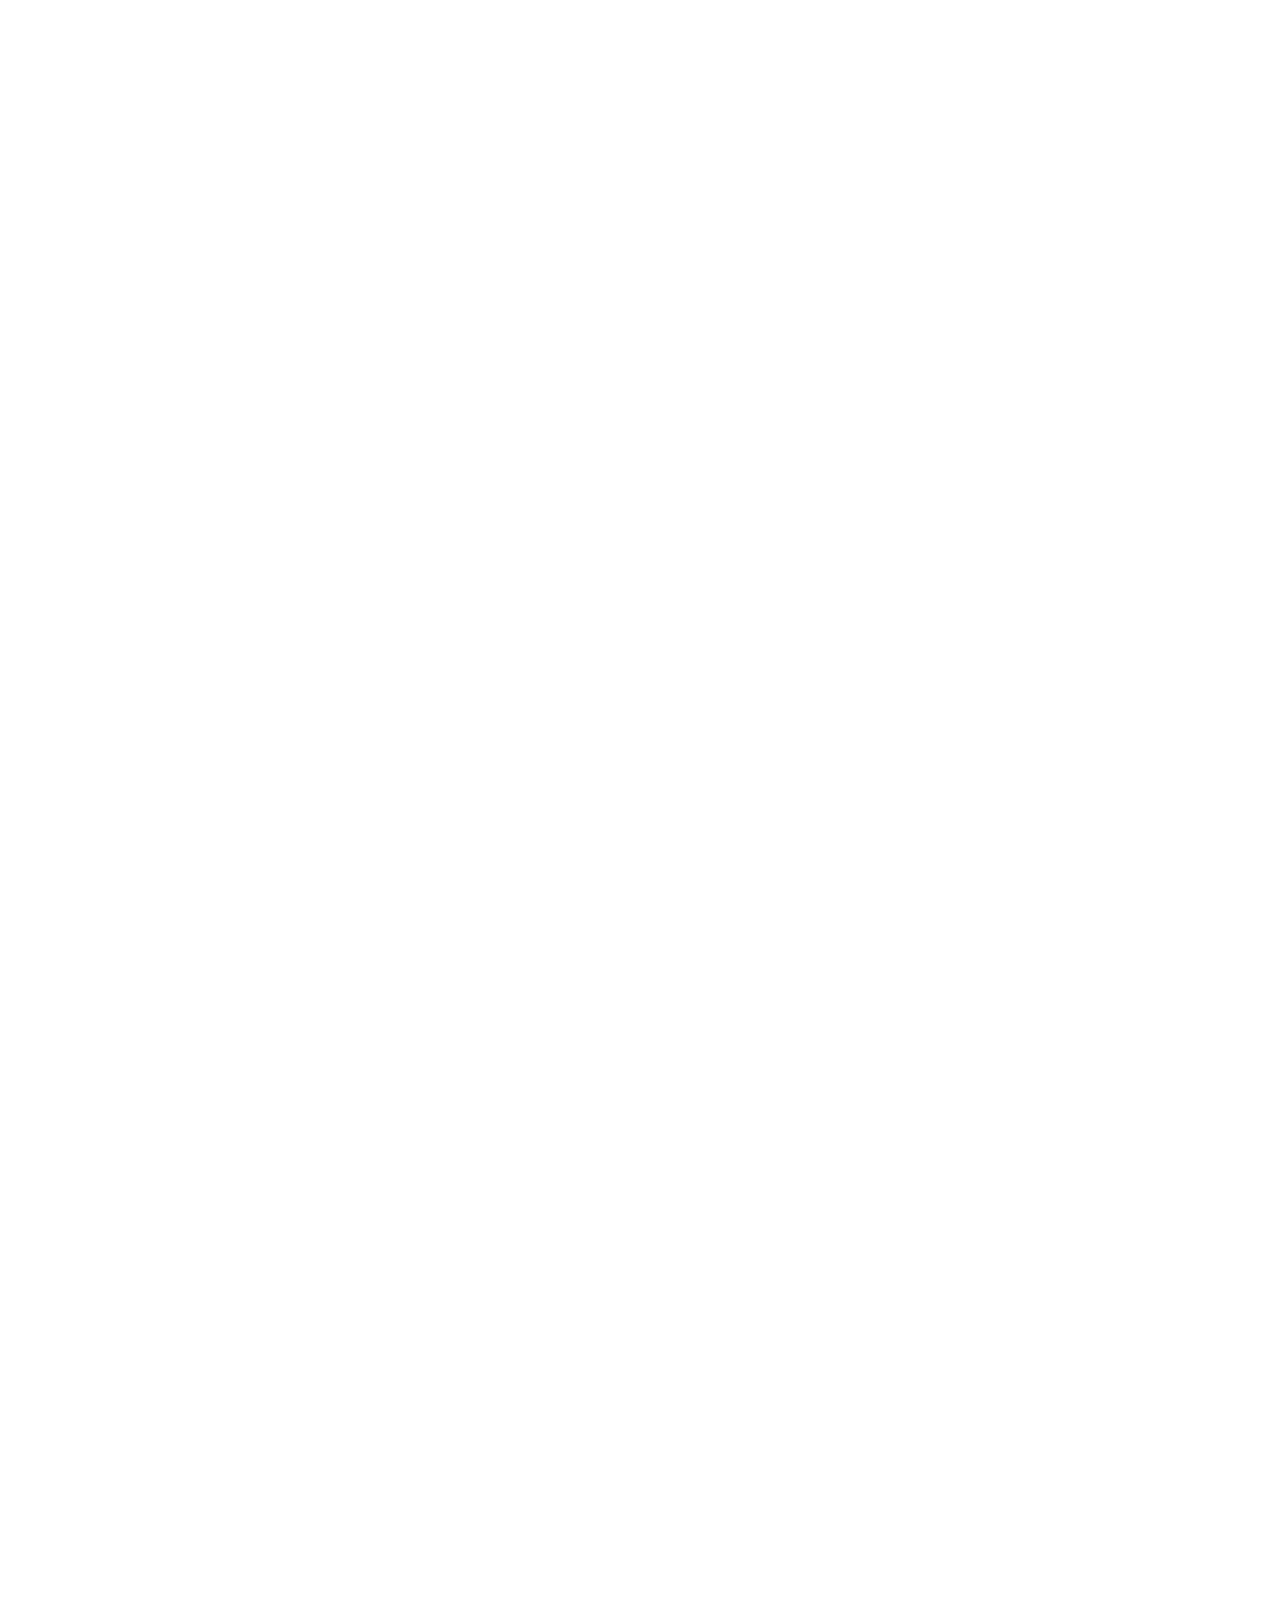
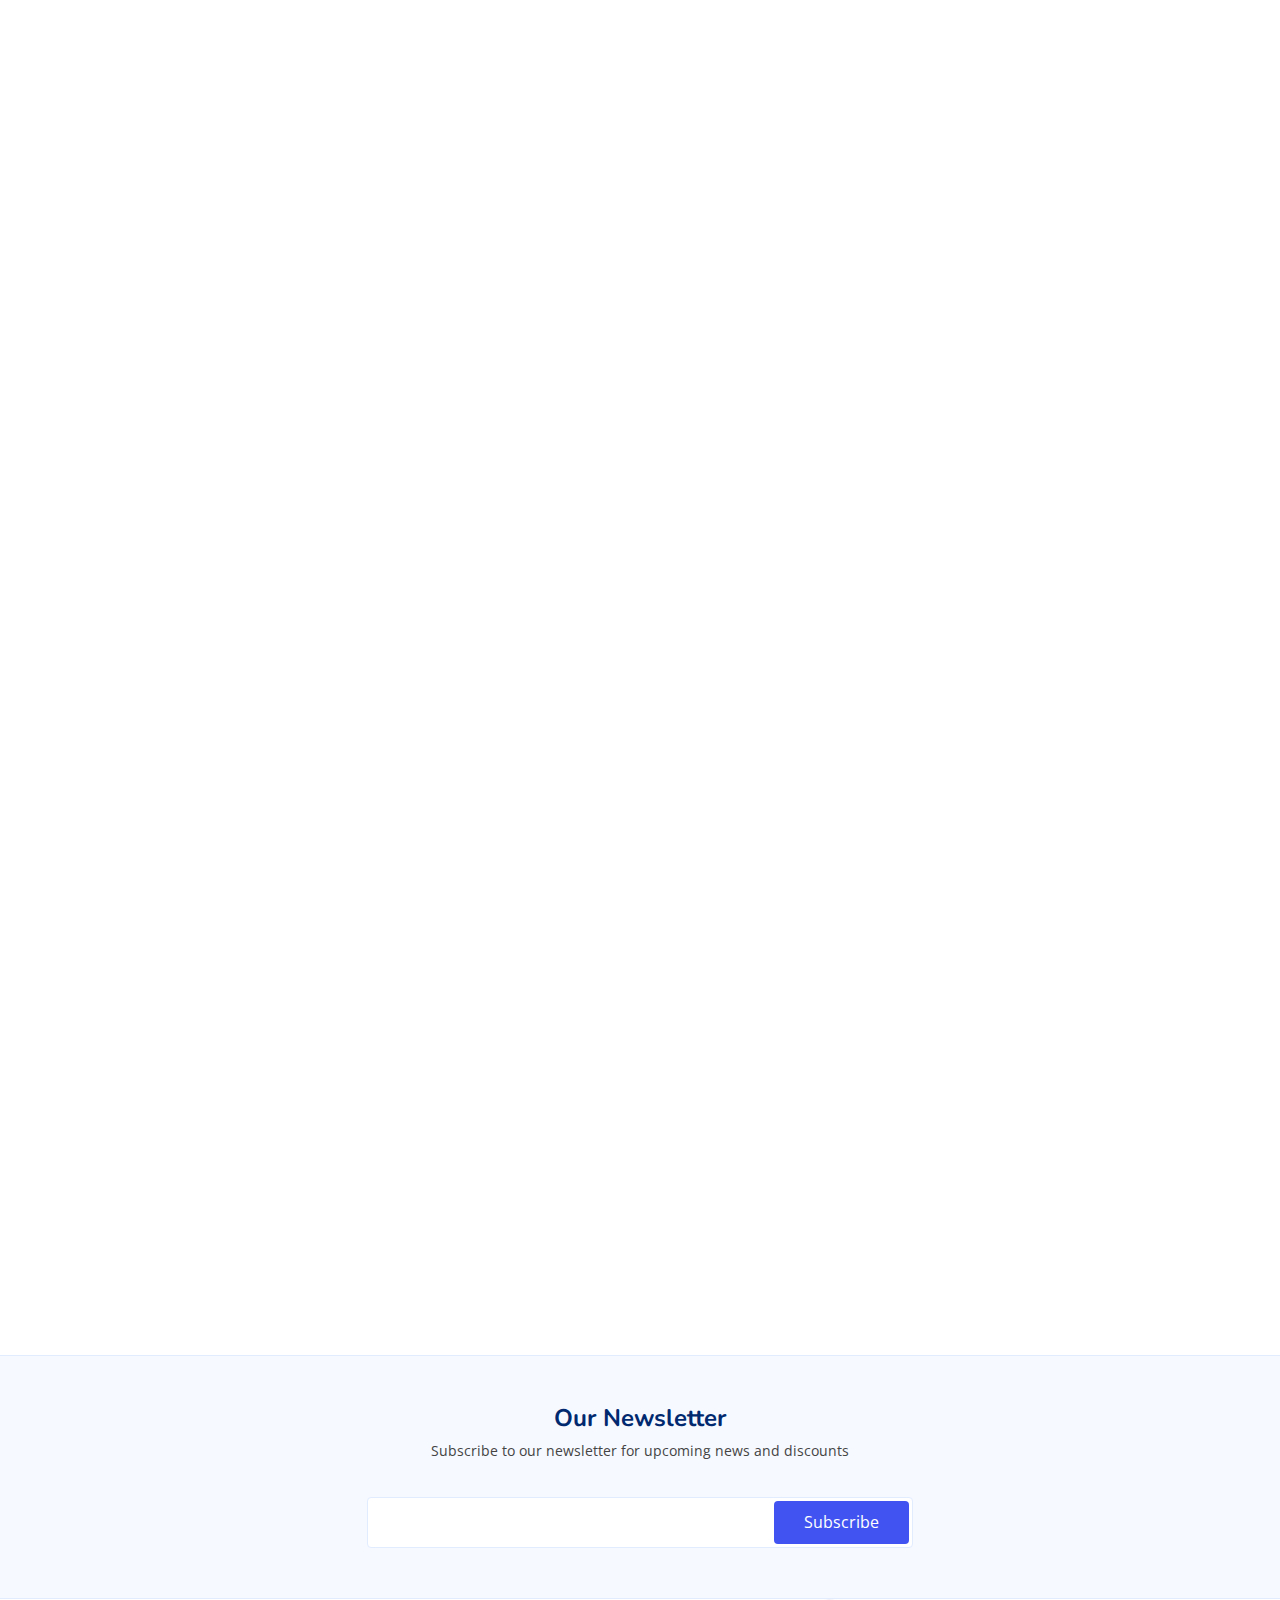
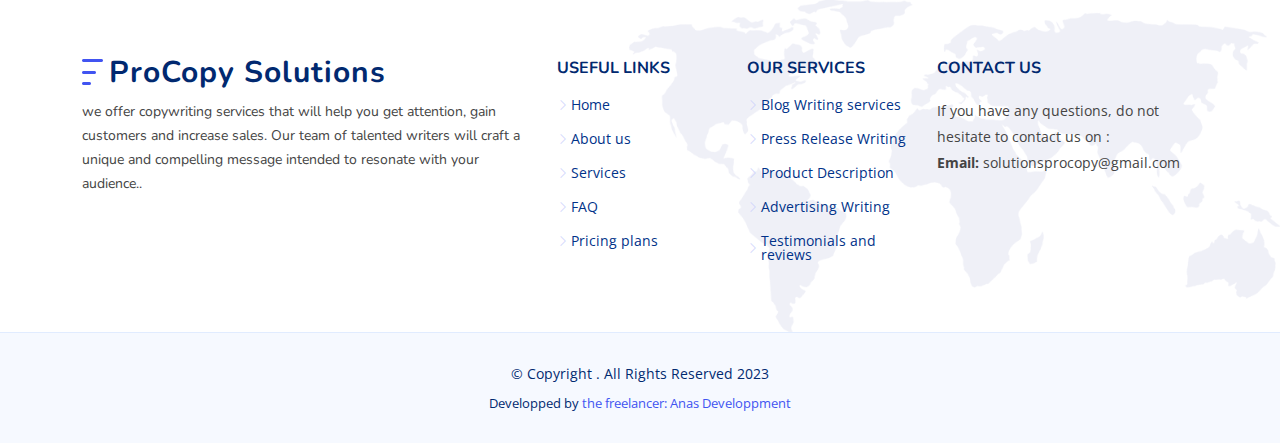
==== commit d207dd26: "Update index.html" ====
--- a/index.html
+++ b/index.html
@@ -4,6 +4,7 @@
 <head>
   <meta charset="utf-8">
   <meta content="width=device-width, initial-scale=1.0" name="viewport">
+
 
   <title>ProCopy Solutions</title>
   <meta content="offer copywriting services that will help you get attention, gain customers and increase sales. Our team of talented writers will craft a unique and compelling message intended to resonate with your audience.." name="description">
@@ -49,7 +50,7 @@
           <li><a class="nav-link scrollto" href="#services">Services</a></li>
           <li><a class="nav-link scrollto" href="#pricing">Pricing</a></li>
           <li><a class="nav-link scrollto" href="#faq">FAQ</a></li>
-          <li><a class="getstarted scrollto" href="https://www.paypal.com/paypalme/VSmollerup">Get Started</a></li>
+          <li><a class="getstarted scrollto" href="ContactSupport.html">Contact Support</a></li>
         </ul>
         <i class="bi bi-list mobile-nav-toggle"></i>
       </nav><!-- .navbar -->
@@ -646,10 +647,10 @@
     </div>
   </footer><!-- End Footer -->
 
+  <script type="text/javascript" src="https://cookieconsent.popupsmart.com/src/js/popper.js"></script><script> window.start.init({Palette:"palette2",Mode:"floating right",Time:"5",Theme:"edgeless",})</script>
   <a href="#" class="back-to-top d-flex align-items-center justify-content-center"><i class="bi bi-arrow-up-short"></i></a>
 
   <!-- Vendor JS Files -->
-  <script type="text/javascript" src="https://cookieconsent.popupsmart.com/src/js/popper.js"></script><script> window.start.init({Palette:"palette2",Mode:"floating right",Time:"5",Theme:"edgeless",})</script>
   <script src="vendor/purecounter/purecounter_vanilla.js"></script>
   <script src="vendor/aos/aos.js"></script>
   <script src="vendor/bootstrap/js/bootstrap.bundle.min.js"></script>
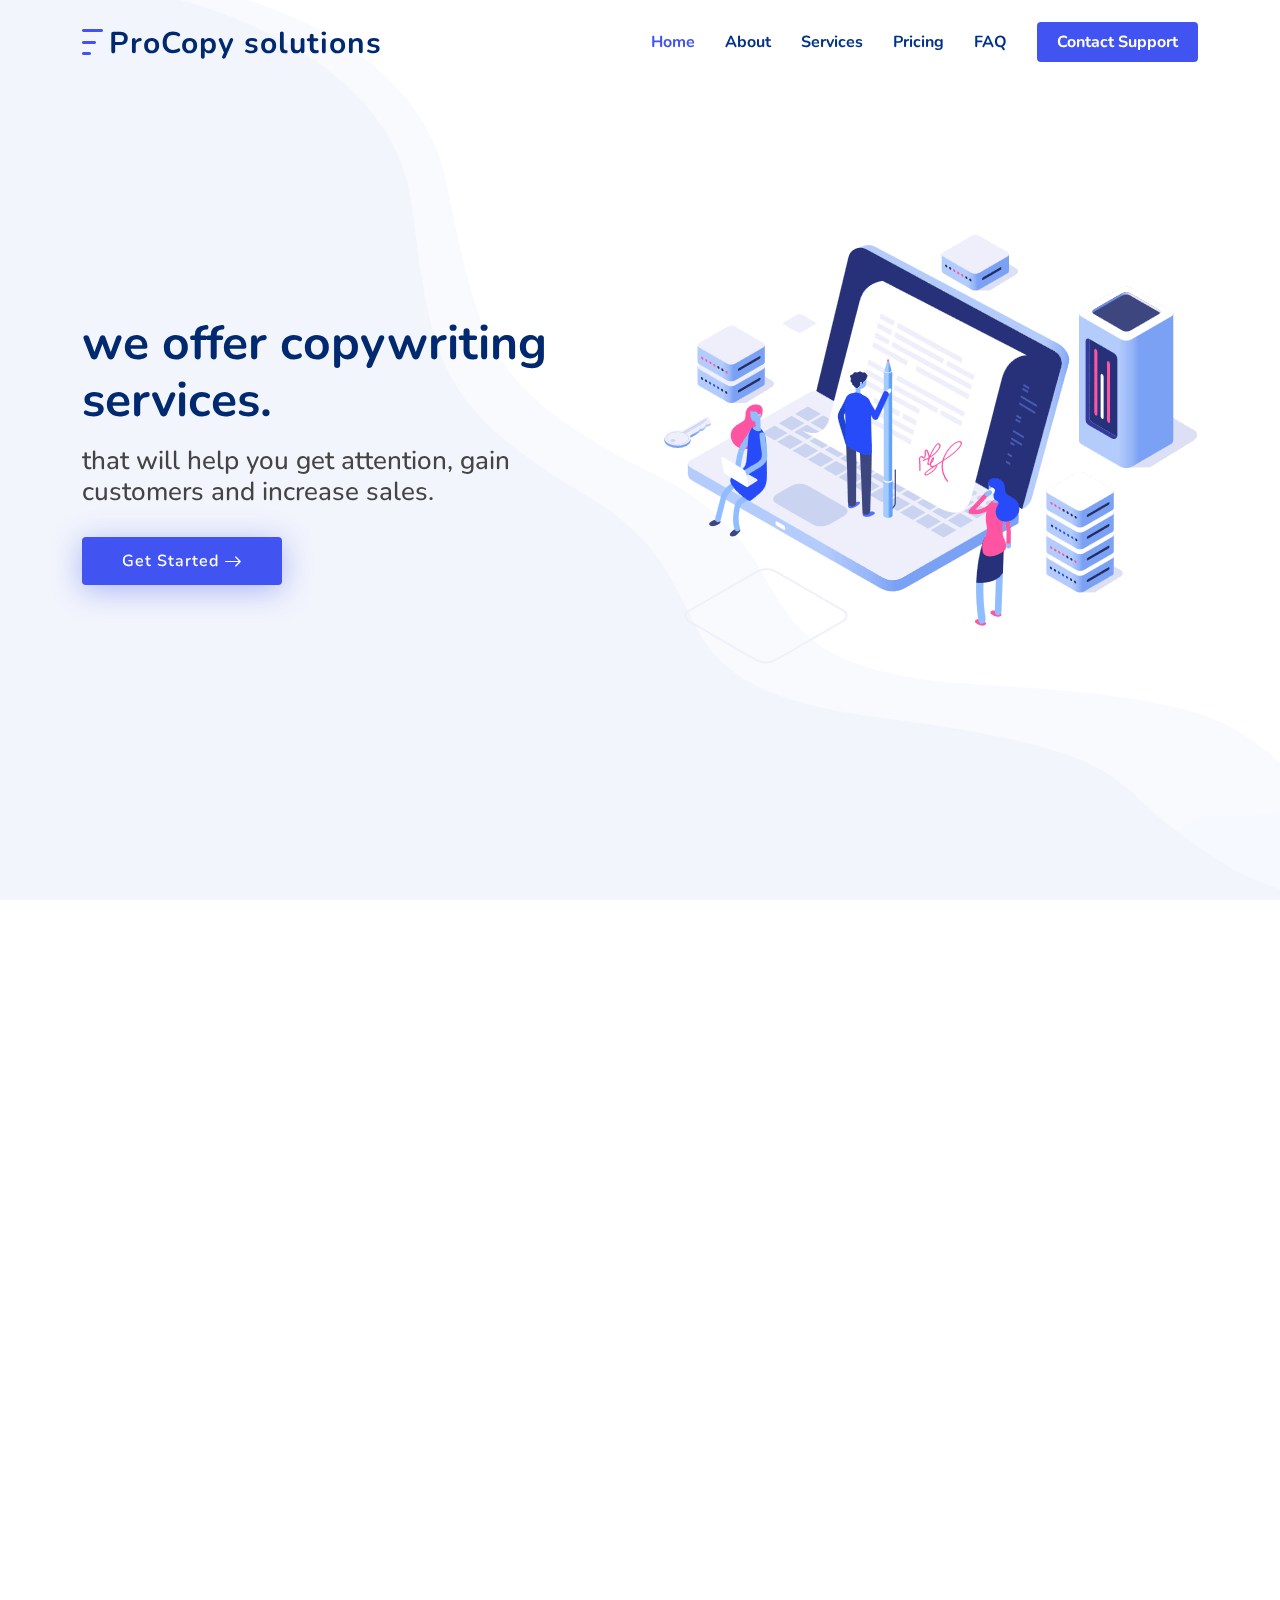
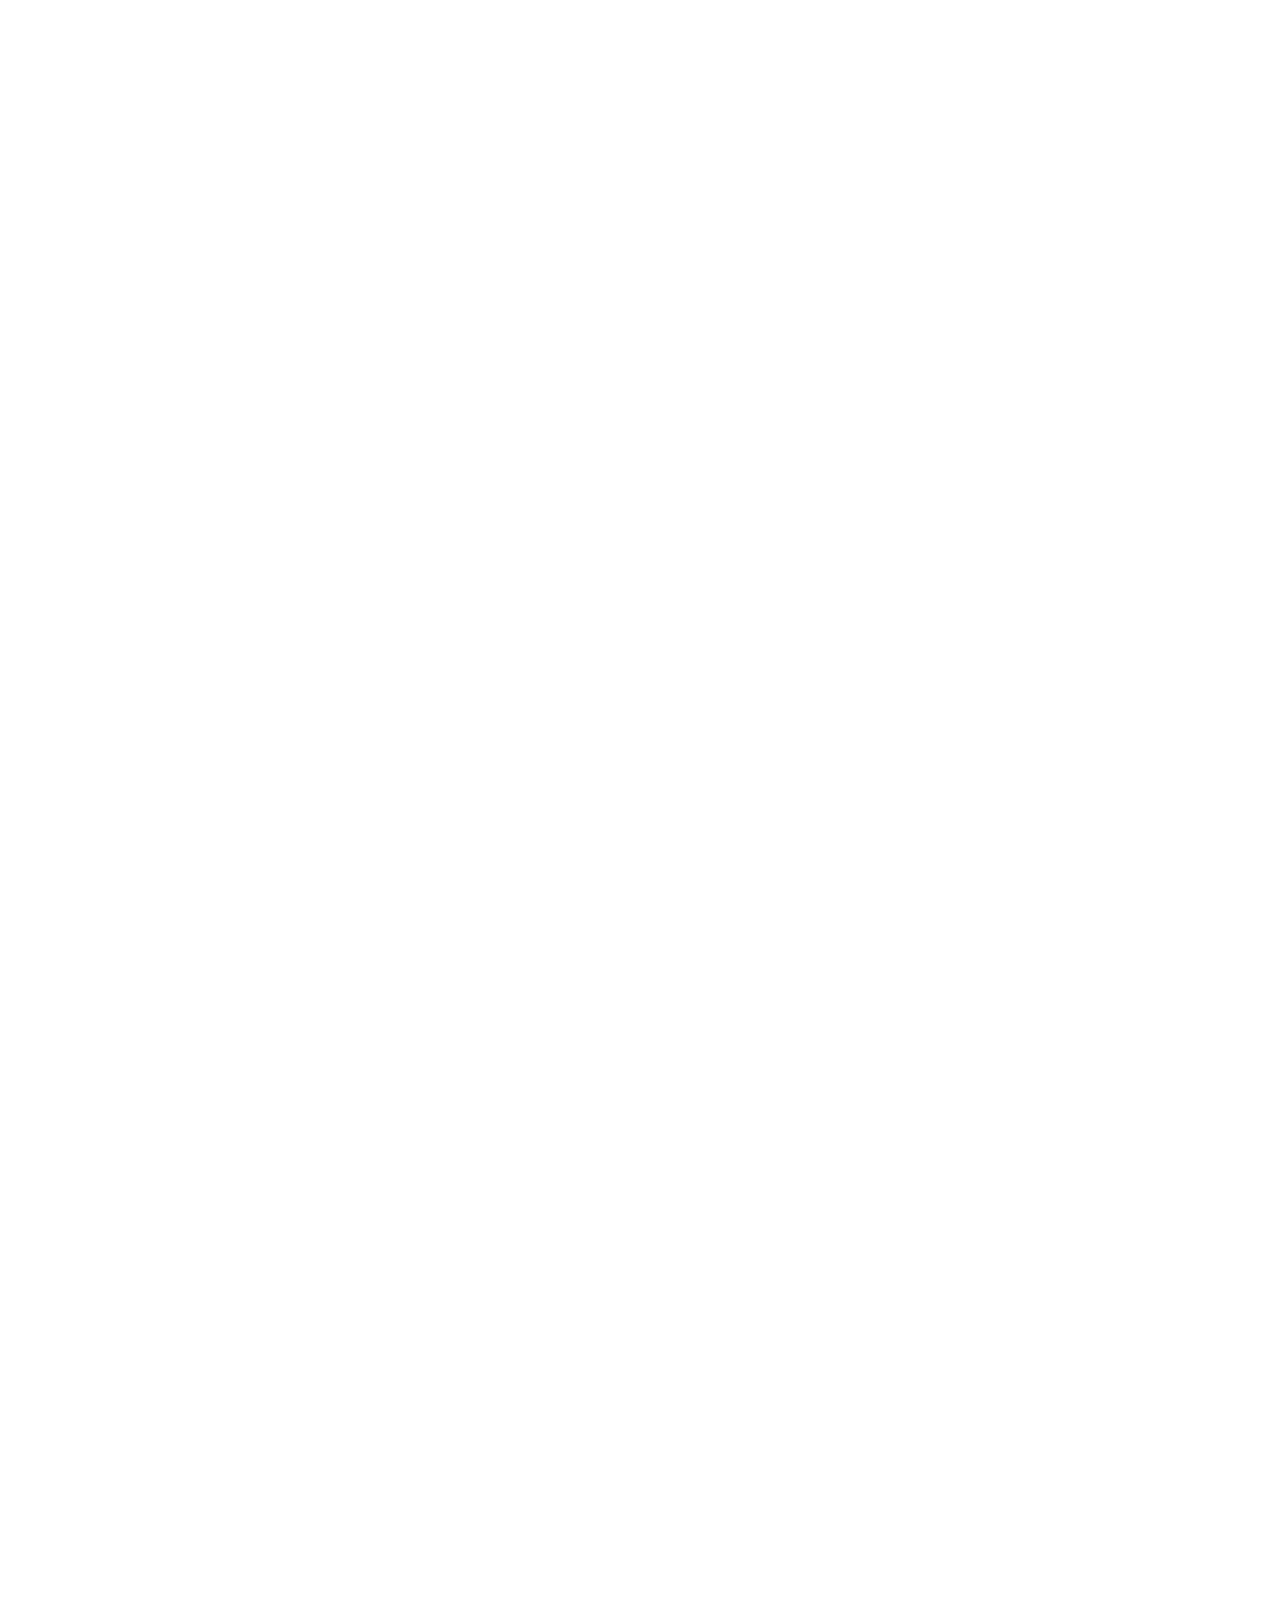
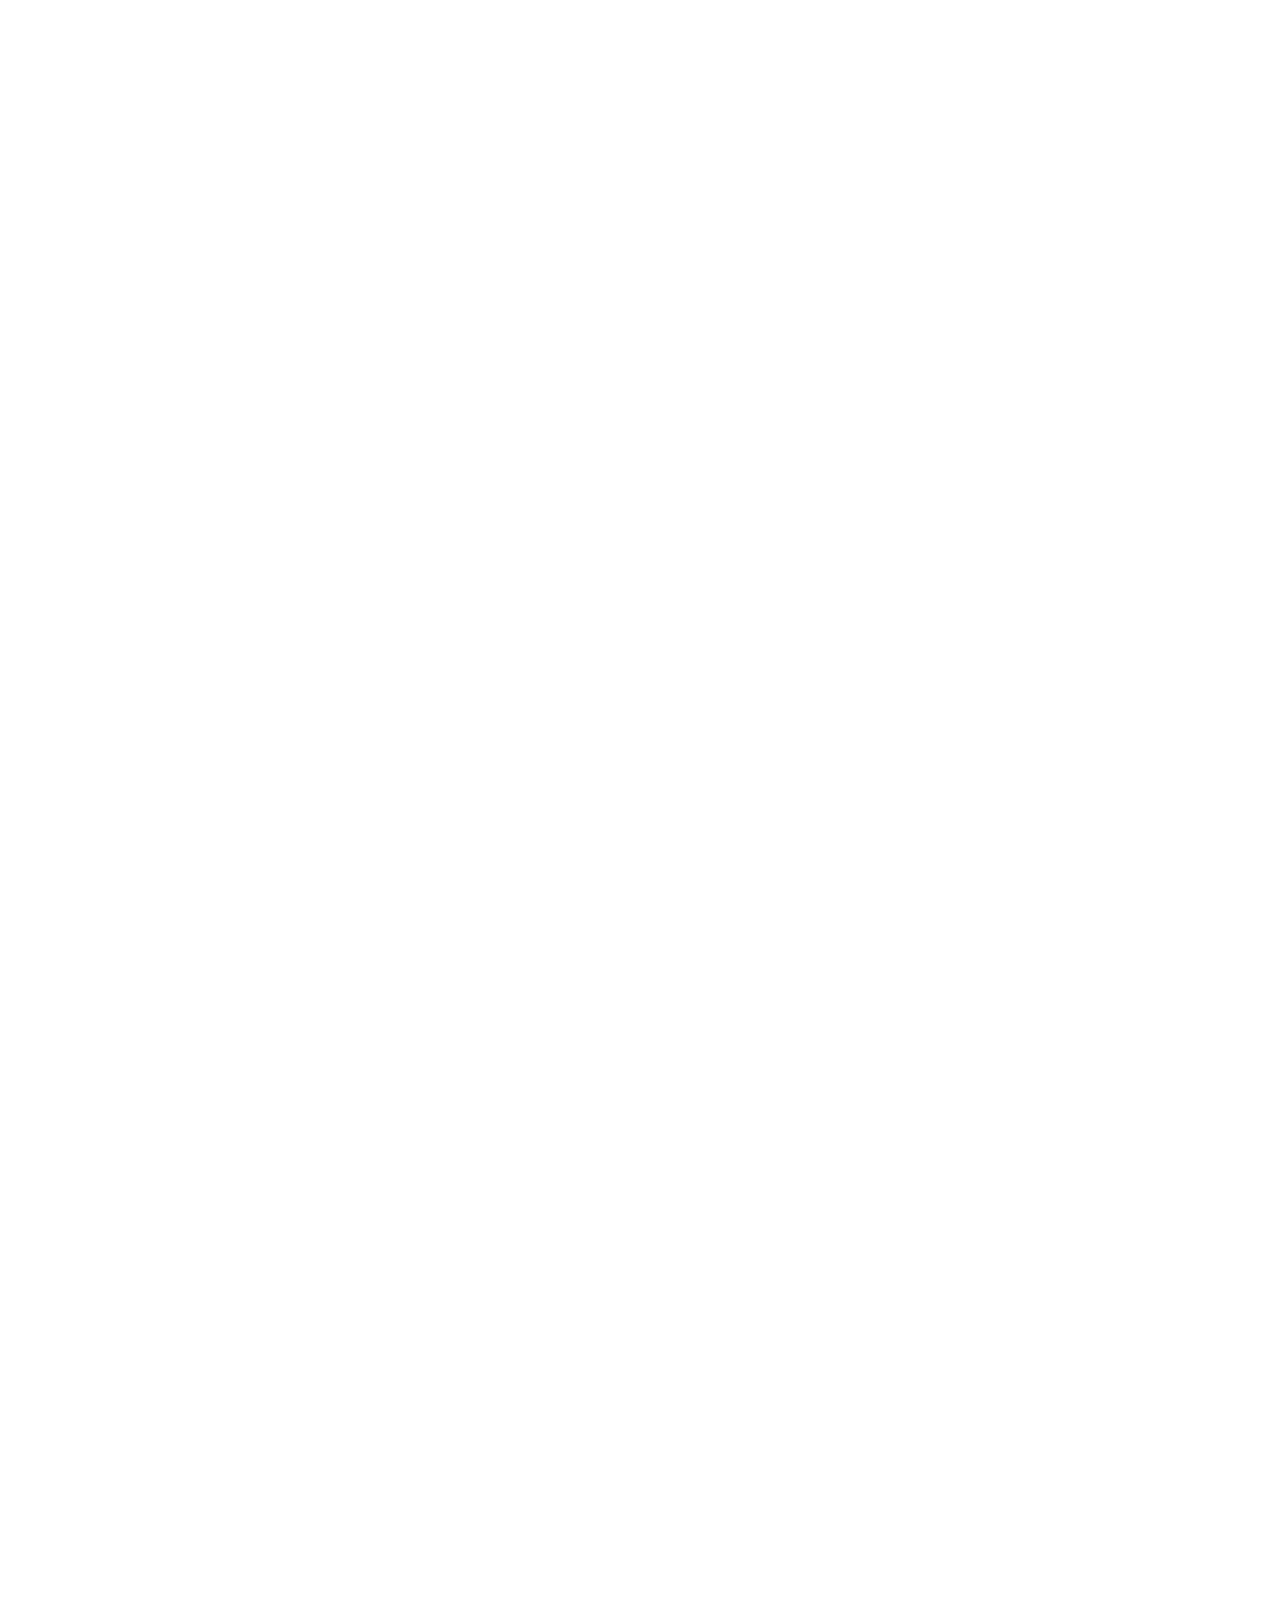
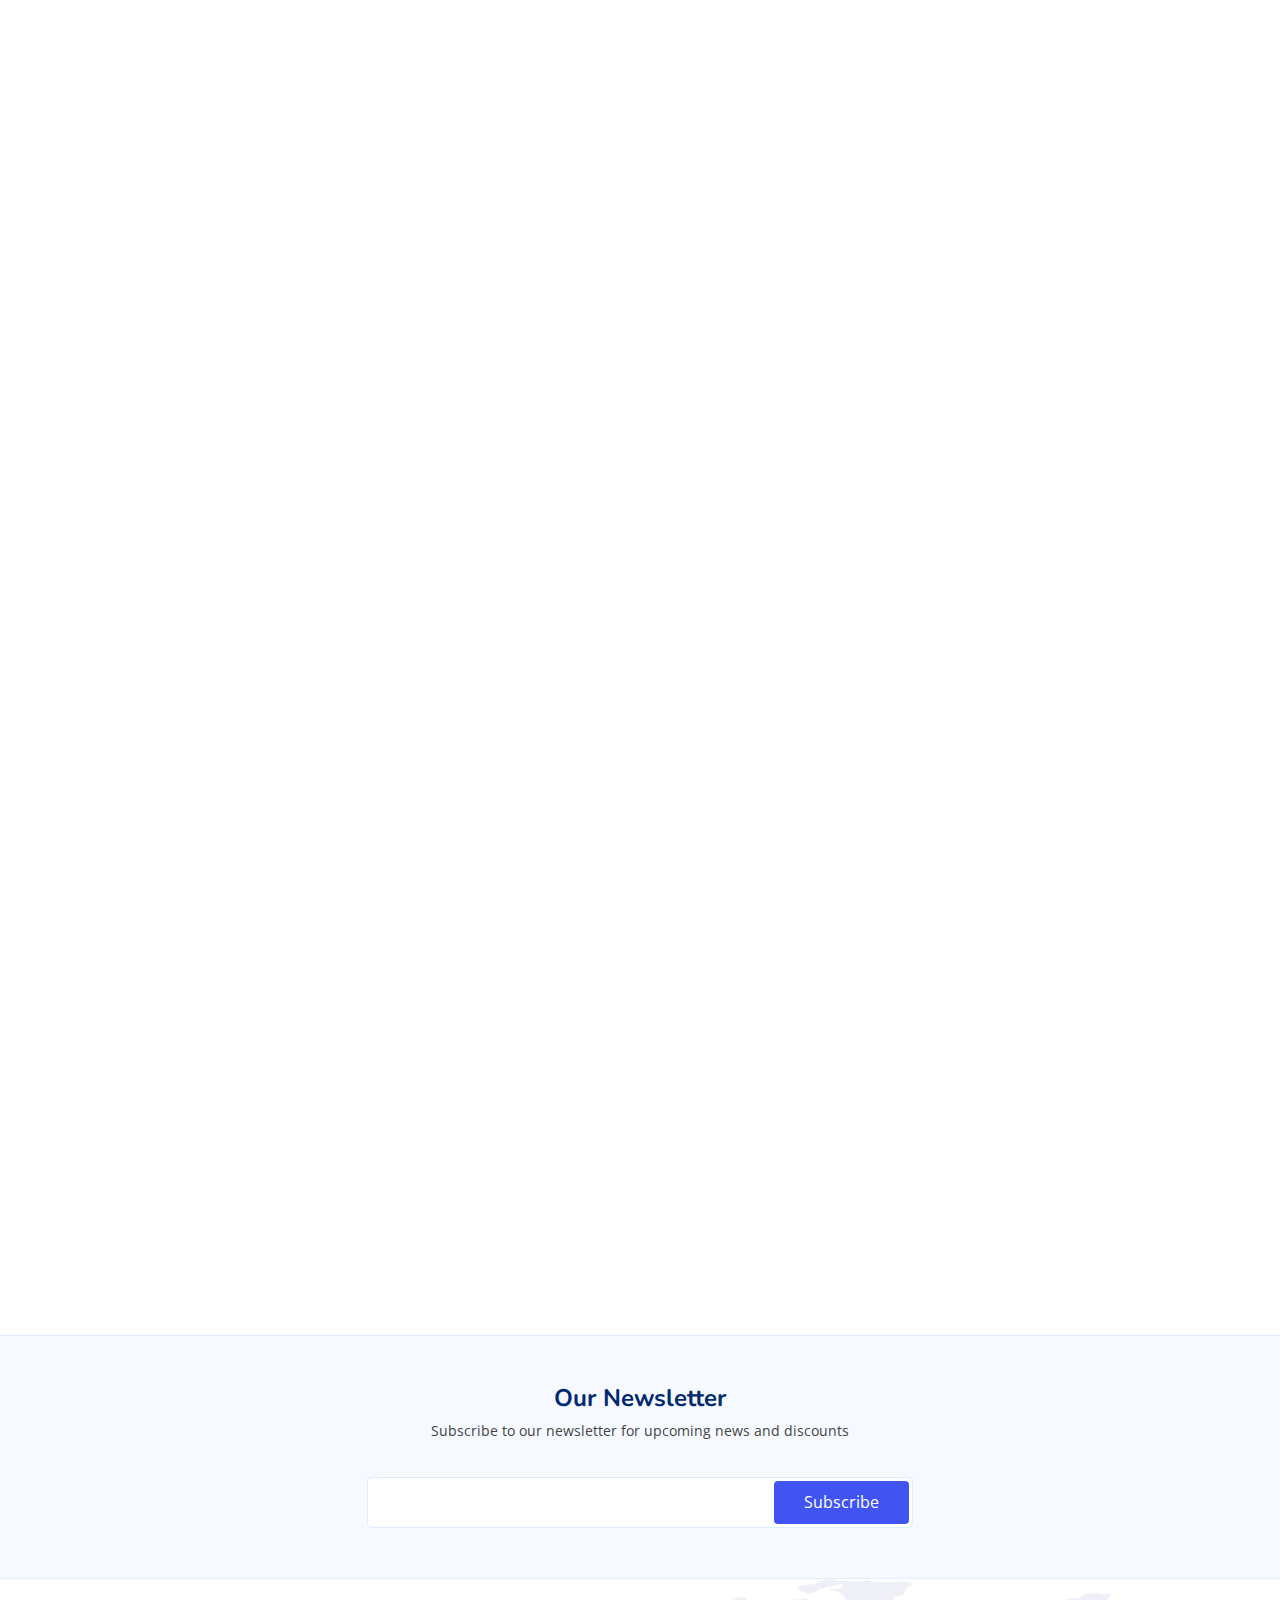
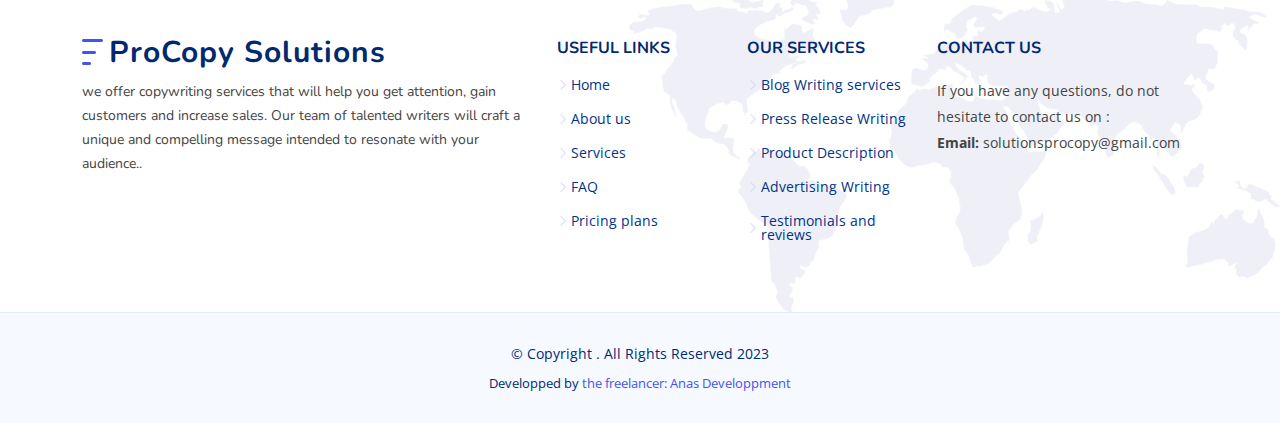
==== commit 4d0148bf: "Update index.html" ====
--- a/index.html
+++ b/index.html
@@ -25,9 +25,12 @@
   <link href="vendor/glightbox/css/glightbox.min.css" rel="stylesheet">
   <link href="vendor/remixicon/remixicon.css" rel="stylesheet">
   <link href="vendor/swiper/swiper-bundle.min.css" rel="stylesheet">
+  
 
   <!-- Template Main CSS File -->
   <link href="css/style.css" rel="stylesheet">
+  <link href="https://cdn.sellix.io/static/css/embed.css" rel="stylesheet"/>
+
 
   
 </head>
@@ -50,7 +53,7 @@
           <li><a class="nav-link scrollto" href="#services">Services</a></li>
           <li><a class="nav-link scrollto" href="#pricing">Pricing</a></li>
           <li><a class="nav-link scrollto" href="#faq">FAQ</a></li>
-          <li><a class="getstarted scrollto" href="ContactSupport.html">Contact Support</a></li>
+          <li><a class="getstarted scrollto" href="https://procopysolutions.xyz/ContactSupport">Contact Support</a></li>
         </ul>
         <i class="bi bi-list mobile-nav-toggle"></i>
       </nav><!-- .navbar -->
@@ -240,7 +243,7 @@
               <i class="ri-discuss-line icon"></i>
               <h3>Blog Writing</h3>
               <p>Blog writing services are a great way to get your company’s story out there. Our blog writers are skilled in crafting engaging content that will boost conversion rates, attract new clients and help grow your brand.</p>
-              <a href="https://www.paypal.com/paypalme/VSmollerup" class="read-more"><span>Buy now</span> <i class="bi bi-arrow-right"></i></a>
+              <button data-sellix-product="63d6c6b133fe7" type="submit" alt="Buy Now with sellix.io"> Purchase</button>
             </div>
           </div>
 
@@ -249,7 +252,7 @@
               <i class="ri-discuss-line icon"></i>
               <h3>Press Release Writing</h3>
               <p>Press release writing is a proven way to generate more leads and clients. A well-written press release will be picked up by search engines, creating more organic traffic to your website. The right keywords in your press release can even help drive more direct traffic through searches on Google, Bing, and Yahoo!              </p>
-              <a href="https://www.paypal.com/paypalme/VSmollerup" class="read-more"><span>Buy Now</span> <i class="bi bi-arrow-right"></i></a>
+               <button data-sellix-product="63d6c66a3c345" type="submit" alt="Buy Now with sellix.io"> Purchase</button>
             </div>
           </div>
 
@@ -258,7 +261,8 @@
               <i class="ri-discuss-line icon"></i>
               <h3>Product Description</h3>
               <p>Product Description Writing is the process of creating a description of a product, business or service. All too often, we find ourselves writing product descriptions that are dull and uninspiring. We believe that a poor product description can lead to lost sales, so we make sure that everything we write is technically accurate and engaging to inspire confidence in the reader.</p>
-              <a href="https://www.paypal.com/paypalme/VSmollerup" class="read-more"><span>Buy Now</span> <i class="bi bi-arrow-right"></i></a>
+              <button data-sellix-product="63d6c7638836e" type="submit" alt="Buy Now with sellix.io"> Purchase</button>
+
             </div>
           </div>
 
@@ -267,7 +271,7 @@
               <i class="ri-discuss-line icon"></i>
               <h3>Advertising Writing</h3>
               <p>Advertising Writing is a highly competitive field, that serves as the foundation for any company’s marketing strategy. Often times, the difference between success and failure can be attributed to excellent copywriting.</p>
-              <a href="https://www.paypal.com/paypalme/VSmollerup" class="read-more"><span>Buy Now</span> <i class="bi bi-arrow-right"></i></a>
+               <button data-sellix-product="63d6c87c738ad" type="submit" alt="Buy Now with sellix.io"> Purchase</button>
             </div>
           </div>
 
@@ -276,7 +280,7 @@
               <i class="ri-discuss-line icon"></i>
               <h3>Testimonials and reviews</h3>
               <p>We can do reviews copywriting for your company. If you want another person's perspective on the quality of your product, we can write a complete review from scratch. This is an extremely detailed and well-researched kind of article, so if you need a blog post that will rank high in search engines and get you lots of traffic for free, this is the right choice for you.              </p>
-              <a href="https://www.paypal.com/paypalme/VSmollerup" class="read-more"><span>Buy Now</span> <i class="bi bi-arrow-right"></i></a>
+               <button data-sellix-product="63d6c847eb0fb" type="submit" alt="Buy Now with sellix.io"> Purchase</button>
             </div>
           </div>
 
@@ -285,7 +289,7 @@
               <i class="ri-discuss-line icon"></i>
               <h3>Announcement writting</h3>
               <p>We do announcement copywriting for your company. We write fresh, exciting, and interesting copy for your announcements, whether you’re launching a product or kicking off a new program. If you have limited time and budget but still want to make an impact with your audience, we can help you craft the perfect message using our proven approach to writing for business objectives.</p>
-              <a href="https://www.paypal.com/paypalme/VSmollerup" class="read-more"><span>Buy Now</span> <i class="bi bi-arrow-right"></i></a>
+               <button data-sellix-product="63d6c8a4310ed" type="submit" alt="Buy Now with sellix.io"> Purchase</button>
             </div>
           </div>
 
@@ -658,6 +662,8 @@
   <script src="vendor/isotope-layout/isotope.pkgd.min.js"></script>
   <script src="vendor/swiper/swiper-bundle.min.js"></script>
   <script src="vendor/php-email-form/validate.js"></script>
+  <script src="https://cdn.sellix.io/static/js/embed.js"></script>
+
 
   <!-- Template Main JS File -->
   <script src="js/main.js"></script>
